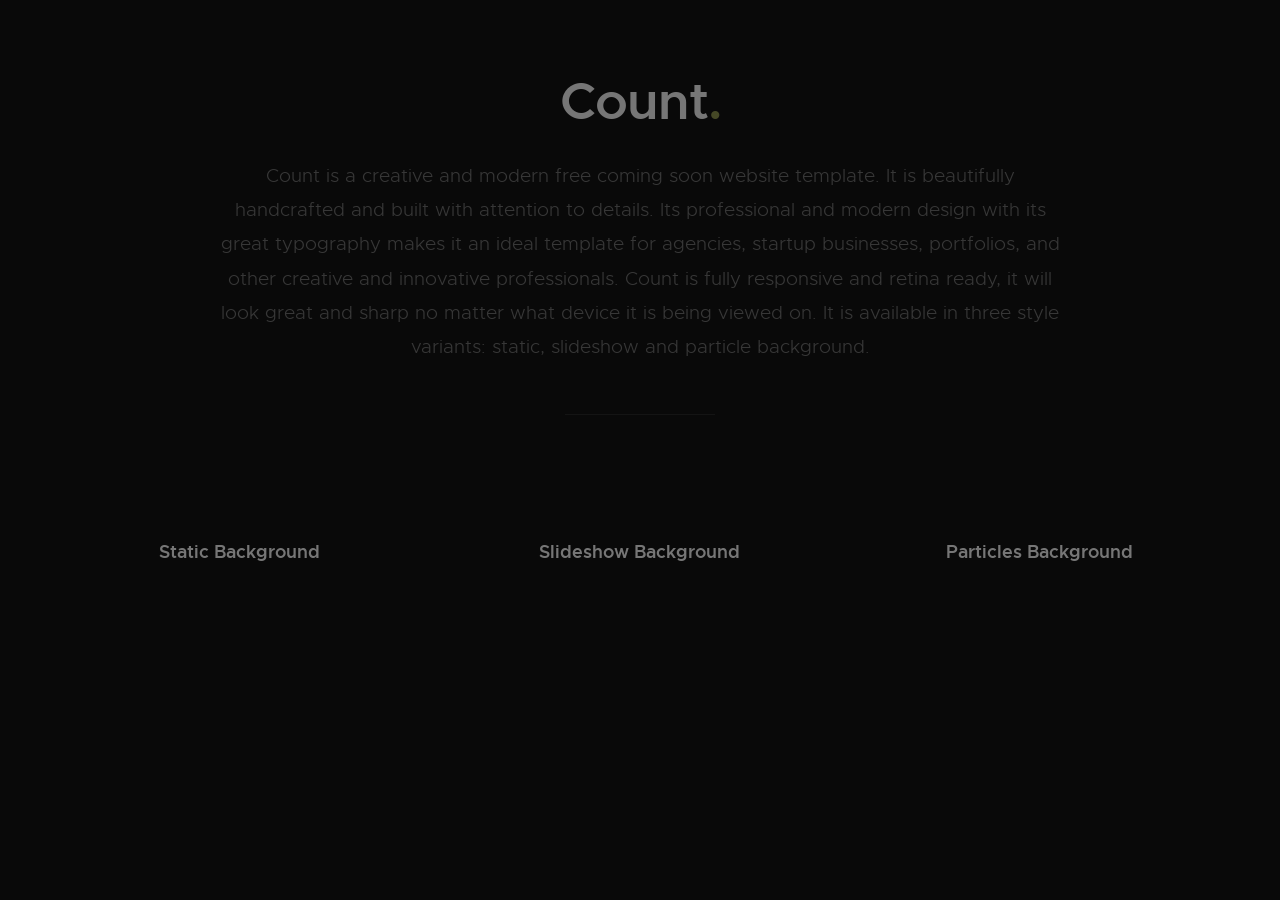
==== index.html @ 5d7ff200 "coming soon" ====
<!DOCTYPE html>
<html class="no-js" lang="en">
<head>

    <!--- basic page needs
    ================================================== -->
    <meta charset="utf-8">
    <title>Count - Demo</title>
    <meta name="description" content="">
    <meta name="author" content="">

    <!-- mobile specific metas
    ================================================== -->
    <meta name="viewport" content="width=device-width, initial-scale=1">

    <!-- CSS
    ================================================== -->
    <link rel="stylesheet" href="css/base.css">
    <link rel="stylesheet" href="css/demo.css">

    <!-- script
    ================================================== -->
    <script src="js/modernizr.js"></script>

    <!-- favicons
    ================================================== -->
    <link rel="shortcut icon" href="favicon.ico" type="image/x-icon">
    <link rel="icon" href="favicon.ico" type="image/x-icon">

</head>

<body>

    <!-- header 
    ================================================== -->
    <header>
    <div class="row">
        <div class="col-twelve">

            <h1>Count<span>.</span></h1>

            <p class="lead">
                Count is a creative and modern free coming soon website template. It is beautifully handcrafted 
                and built with attention to details. Its professional and modern design with its great typography 
                makes it an ideal template for agencies, startup businesses, portfolios, and other creative and 
                innovative professionals. Count is fully responsive and retina ready, it will look great and sharp 
                no matter what device it is being viewed on. It is available in three style variants: static, 
                slideshow and particle background.
            </p>

        </div>
    </div>   	
    </header> <!-- end header -->


    <!-- main content
    ================================================== -->
    <main>
        <div class="row">
            <div class="block-1-3 block-m-1-2 block-tab-full">
                <div class="col-block entry">
                    <div class="entry__thumb">
                        <a href="index-static.html" title="static background">
                            <img src="images/demo/count-static.jpg" srcset="images/demo/count-static.jpg 1x, images/demo/count-static@2x.jpg 2x" alt="">
                        </a>
                    </div>
                    <div class="entry__title">
                        <h3>Static Background</h3>
                    </div>
                </div>

                <div class="col-block entry">
                    <div class="entry__thumb">
                        <a href="index-slides.html" title="slideshow background">
                            <img src="images/demo/count-slides.jpg" srcset="images/demo/count-slides.jpg 1x, images/demo/count-slides@2x.jpg 2x" alt="">
                        </a>
                    </div>
                    <div class="entry__title">
                        <h3>Slideshow Background</h3>
                    </div>
                </div>

                <div class="col-block entry">
                    <div class="entry__thumb">
                        <a href="index-particles.html" title="particles background">
                            <img src="images/demo/count-particles.jpg" srcset="images/demo/count-particles.jpg 1x, images/demo/count-particles@2x.jpg 2x" alt="">
                        </a>
                    </div>
                    <div class="entry__title">
                        <h3>Particles Background</h3>
                    </div>
                </div>
            </div>
        </div>
    </main> <!-- /main -->

    <!-- preloader
    ================================================== -->
    <div id="preloader">
        <div id="loader">
            <div class="line-scale-pulse-out">
                <div></div>
                <div></div>
                <div></div>
                <div></div>
                <div></div>
            </div>
        </div>
    </div>

    <!-- Java Script
    ================================================== -->
    <script src="js/jquery-3.2.1.min.js"></script>
    <script src="js/plugins.js"></script>
    <script src="js/main.js"></script>

</body>

</html>
---- css/base.css ----
/* =================================================================== 
 *
 *  Count v1.0 Base Stylesheet
 *  04-16-2018
 *  ------------------------------------------------------------------
 *
 *  TOC:
 *  # imports 
 *  # normalize
 *  # basic/base setup styles
 *    ## media
 *    ## typography resets
 *    ## links     
 *    ## inputs
 *  # grid
 *    ## medium size devices
 *    ## tablets 
 *    ## mobile devices
 *    ## small mobile devices
 *  # block grids
 *    ## medium size devices
 *    ## tablets
 *    ## mobile devices
 *    ## small mobile devices
 *  # MISC
 *
 * =================================================================== */


/* ===================================================================
 * # imports - (_imports.scss)
 *
 * ------------------------------------------------------------------- */
@import url("font-awesome/css/fontawesome-all.css");
@import url("fonts.css");


/* ===================================================================
 * # normalize - (_normalize.scss)
 * normalize.css v5.0.0 | MIT License | 
 * github.com/necolas/normalize.css
 *
 * ------------------------------------------------------------------- */
html {
  font-family: sans-serif;
  line-height: 1.15;
  -ms-text-size-adjust: 100%;
  -webkit-text-size-adjust: 100%;
}

body {
  margin: 0;
}

article,
aside,
footer,
header,
nav,
section {
  display: block;
}

h1 {
  font-size: 2em;
  margin: 0.67em 0;
}

figcaption,
figure,
main {
  display: block;
}

figure {
  margin: 1em 40px;
}

hr {
  box-sizing: content-box;
  height: 0;
  overflow: visible;
}

pre {
  font-family: monospace, monospace;
  font-size: 1em;
}

a {
  background-color: transparent;
  -webkit-text-decoration-skip: objects;
}

a:active,
a:hover {
  outline-width: 0;
}

abbr[title] {
  border-bottom: none;
  text-decoration: underline;
  text-decoration: underline dotted;
}

b,
strong {
  font-weight: inherit;
}

b,
strong {
  font-weight: bolder;
}

code,
kbd,
samp {
  font-family: monospace, monospace;
  font-size: 1em;
}

dfn {
  font-style: italic;
}

mark {
  background-color: #ff0;
  color: #000;
}

small {
  font-size: 80%;
}

sub,
sup {
  font-size: 75%;
  line-height: 0;
  position: relative;
  vertical-align: baseline;
}

sub {
  bottom: -0.25em;
}

sup {
  top: -0.5em;
}

audio,
video {
  display: inline-block;
}

audio:not([controls]) {
  display: none;
  height: 0;
}

img {
  border-style: none;
}

svg:not(:root) {
  overflow: hidden;
}

button,
input,
optgroup,
select,
textarea {
  font-family: sans-serif;
  font-size: 100%;
  line-height: 1.15;
  margin: 0;
}

button,
input {
  overflow: visible;
}

button,
select {
  text-transform: none;
}

button,
html [type="button"],
[type="reset"],
[type="submit"] {
  -webkit-appearance: button;
}

button::-moz-focus-inner,
[type="button"]::-moz-focus-inner,
[type="reset"]::-moz-focus-inner,
[type="submit"]::-moz-focus-inner {
  border-style: none;
  padding: 0;
}

button:-moz-focusring,
[type="button"]:-moz-focusring,
[type="reset"]:-moz-focusring,
[type="submit"]:-moz-focusring {
  outline: 1px dotted ButtonText;
}

fieldset {
  border: 1px solid #c0c0c0;
  margin: 0 2px;
  padding: 0.35em 0.625em 0.75em;
}

legend {
  box-sizing: border-box;
  color: inherit;
  display: table;
  max-width: 100%;
  padding: 0;
  white-space: normal;
}

progress {
  display: inline-block;
  vertical-align: baseline;
}

textarea {
  overflow: auto;
}

[type="checkbox"],
[type="radio"] {
  box-sizing: border-box;
  padding: 0;
}

[type="number"]::-webkit-inner-spin-button,
[type="number"]::-webkit-outer-spin-button {
  height: auto;
}

[type="search"] {
  -webkit-appearance: textfield;
  outline-offset: -2px;
}

[type="search"]::-webkit-search-cancel-button,
[type="search"]::-webkit-search-decoration {
  -webkit-appearance: none;
}

::-webkit-file-upload-button {
  -webkit-appearance: button;
  font: inherit;
}

details,
menu {
  display: block;
}

summary {
  display: list-item;
}

canvas {
  display: inline-block;
}

template {
  display: none;
}

[hidden] {
  display: none;
}


/* ===================================================================
 * # basic/base setup styles - (_basic.scss) 
 *
 * ------------------------------------------------------------------- */
html {
  font-size: 62.5%;
  box-sizing: border-box;
}

*,
*::before,
*::after {
  box-sizing: inherit;
}

body {
  font-weight: normal;
  line-height: 1;
  word-wrap: break-word;
  text-rendering: optimizeLegibility;
  -webkit-overflow-scrolling: touch;
  -webkit-text-size-adjust: none;
}

body,
input,
button {
  -moz-osx-font-smoothing: grayscale;
  -webkit-font-smoothing: antialiased;
}

/* ------------------------------------------------------------------- 
 * ## media - (_basic.scss) 
 * ------------------------------------------------------------------- */
img,
video {
  max-width: 100%;
  height: auto;
}

/* ------------------------------------------------------------------- 
 * ## typography resets - (_basic.scss) 
 * ------------------------------------------------------------------- */
div, dl, dt, dd, ul, ol, li, h1, h2, h3, h4, h5, h6, pre, form, p, blockquote, th, td {
  margin: 0;
  padding: 0;
}

h1, h2, h3, h4, h5, h6 {
  -webkit-font-smoothing: auto;
  -webkit-font-smoothing: antialiased;
  -webkit-font-variant-ligatures: common-ligatures;
  -moz-font-variant-ligatures: common-ligatures;
  font-variant-ligatures: common-ligatures;
  text-rendering: optimizeLegibility;
}

em,
i {
  font-style: italic;
  line-height: inherit;
}

strong,
b {
  font-weight: bold;
  line-height: inherit;
}

small {
  font-size: 60%;
  line-height: inherit;
}

ol,
ul {
  list-style: none;
}

li {
  display: block;
}

/* ------------------------------------------------------------------- 
 * ## links - (_basic.scss) 
 * ------------------------------------------------------------------- */
a {
  text-decoration: none;
  line-height: inherit;
}

a img {
  border: none;
}

/* ------------------------------------------------------------------- 
 * ## inputs - (_basic.scss) 
 * ------------------------------------------------------------------- */
fieldset {
  margin: 0;
  padding: 0;
}

input[type="email"],
input[type="number"],
input[type="search"],
input[type="text"],
input[type="tel"],
input[type="url"],
input[type="password"],
textarea {
  -webkit-appearance: none;
  -moz-appearance: none;
  -ms-appearance: none;
  -o-appearance: none;
  appearance: none;
}

/* ===================================================================
 * # grid - (_grid.scss)
 *
 * ------------------------------------------------------------------- */
.row {
  width: 94%;
  max-width: 1200px;
  margin: 0 auto;
}

.row:after {
  content: "";
  display: table;
  clear: both;
}

.row .row {
  width: auto;
  max-width: none;
  margin-left: -20px;
  margin-right: -20px;
}

/* column blocks
 * -------------------------------------- */
[class*="col-"] {
  float: left;
  padding: 0 20px;
}

[class*="col-"] + [class*="col-"].end {
  float: right;
}

/* column width classes 
 * -------------------------------------- */
.col-one {
  width: 8.33333%;
}

.col-two,
.col-1-6 {
  width: 16.66667%;
}

.col-three,
.col-1-4 {
  width: 25%;
}

.col-four,
.col-1-3 {
  width: 33.33333%;
}

.col-five {
  width: 41.66667%;
}

.col-six,
.col-1-2 {
  width: 50%;
}

.col-seven {
  width: 58.33333%;
}

.col-eight,
.col-2-3 {
  width: 66.66667%;
}

.col-nine,
.col-3-4 {
  width: 75%;
}

.col-ten,
.col-5-6 {
  width: 83.33333%;
}

.col-eleven {
  width: 91.66667%;
}

.col-twelve,
.col-full {
  width: 100%;
}

/* ------------------------------------------------------------------- 
 * ## medium size devices - (_grid.scss)
 * ------------------------------------------------------------------- */
@media only screen and (max-width:1200px) {
  .row .row {
    margin-left: -15px;
    margin-right: -15px;
  }

  [class*="col-"] {
    padding: 0 15px;
  }

  .md-one {
    width: 8.33333%;
  }

  .md-two,
  .md-1-6 {
    width: 16.66667%;
  }

  .md-three,
  .md-1-4 {
    width: 25%;
  }

  .md-four,
  .md-1-3 {
    width: 33.33333%;
  }

  .md-five {
    width: 41.66667%;
  }

  .md-six,
  .md-1-2 {
    width: 50%;
  }

  .md-seven {
    width: 58.33333%;
  }

  .md-eight,
  .md-2-3 {
    width: 66.66667%;
  }

  .md-nine,
  .md-3-4 {
    width: 75%;
  }

  .md-ten,
  .md-5-6 {
    width: 83.33333%;
  }

  .md-eleven {
    width: 91.66667%;
  }

  .md-twelve,
  .md-full {
    width: 100%;
  }

}

/* ------------------------------------------------------------------- 
 * ## tablets - (_grid.scss)
 * ------------------------------------------------------------------- */
@media only screen and (max-width:800px) {
  .row {
    width: 90%;
  }

  .tab-1-4 {
    width: 25%;
  }

  .tab-1-3 {
    width: 33.33333%;
  }

  .tab-1-2 {
    width: 50%;
  }

  .tab-2-3 {
    width: 66.66667%;
  }

  .tab-3-4 {
    width: 75%;
  }

  .tab-full {
    width: 100%;
  }

  .hide-on-tablet {
    display: none;
  }

}

/* ------------------------------------------------------------------- 
 * ## mobile devices - (_grid.scss)
 * ------------------------------------------------------------------- */
@media only screen and (max-width:600px) {
  .row {
    width: auto;
    padding-left: 25px;
    padding-right: 25px;
  }

  .row .row {
    margin-left: -10px;
    margin-right: -10px;
    padding-left: 0;
    padding-right: 0;
  }

  [class*="col-"] {
    padding: 0 10px;
  }

  .mob-1-4 {
    width: 25%;
  }

  .mob-1-3 {
    width: 33.33333%;
  }

  .mob-1-2 {
    width: 50%;
  }

  .mob-2-3 {
    width: 66.66667%;
  }

  .mob-3-4 {
    width: 75%;
  }

  .mob-full {
    width: 100%;
  }

  .hide-on-mobile {
    display: none;
  }

}

/* ------------------------------------------------------------------- 
 * ## small mobile devices - (_grid.scss)
 * ------------------------------------------------------------------- */

/* stack columns on small mobile devices
 * ------------------------------------------------------------------- */
@media only screen and (max-width:400px) {
  .row .row {
    margin-left: 0;
    margin-right: 0;
  }

  [class*="col-"] {
    width: 100% !important;
    float: none !important;
    clear: both !important;
    margin-left: 0;
    margin-right: 0;
    padding: 0;
  }

  [class*="col-"] + [class*="col-"].end {
    float: none;
  }

}


/* ===================================================================
 * # block grids - (_grid.scss)
 * ------------------------------------------------------------------- */

/*   Equally-sized columns define at row level
 * ------------------------------------------------------------------- */
[class*="block-"]:after {
  content: "";
  display: table;
  clear: both;
}

.block-1-6 .col-block {
  width: 16.66667%;
}

.block-1-5 .col-block {
  width: 20%;
}

.block-1-4 .col-block {
  width: 25%;
}

.block-1-3 .col-block {
  width: 33.33333%;
}

.block-1-2 .col-block {
  width: 50%;
}

/**
 * Clearing for block grid columns. Allow columns with 
 * different heights to align properly.
 */
.block-1-6 .col-block:nth-child(6n+1),
.block-1-5 .col-block:nth-child(5n+1),
.block-1-4 .col-block:nth-child(4n+1),
.block-1-3 .col-block:nth-child(3n+1),
.block-1-2 .col-block:nth-child(2n+1) {
  clear: both;
}

/* ------------------------------------------------------------------- 
 * ## medium size devices - (_grid.scss)
 * ------------------------------------------------------------------- */
@media only screen and (max-width:1200px) {
  .block-m-1-6 .col-block {
    width: 16.66667%;
  }

  .block-m-1-5 .col-block {
    width: 20%;
  }

  .block-m-1-4 .col-block {
    width: 25%;
  }

  .block-m-1-3 .col-block {
    width: 33.33333%;
  }

  .block-m-1-2 .col-block {
    width: 50%;
  }

  .block-m-full .col-block {
    width: 100%;
    clear: both;
  }

  [class*="block-m-"] .col-block:nth-child(n) {
    clear: none;
  }

  .block-m-1-6 .col-block:nth-child(6n+1),
  .block-m-1-5 .col-block:nth-child(5n+1),
  .block-m-1-4 .col-block:nth-child(4n+1),
  .block-m-1-3 .col-block:nth-child(3n+1),
  .block-m-1-2 .col-block:nth-child(2n+1) {
    clear: both;
  }

}

/* ------------------------------------------------------------------- 
 * ## tablets - (_grid.scss)
 * ------------------------------------------------------------------- */
@media only screen and (max-width:800px) {
  .block-tab-1-6 .col-block {
    width: 16.66667%;
  }

  .block-tab-1-5 .col-block {
    width: 20%;
  }

  .block-tab-1-4 .col-block {
    width: 25%;
  }

  .block-tab-1-3 .col-block {
    width: 33.33333%;
  }

  .block-tab-1-2 .col-block {
    width: 50%;
  }

  .block-tab-full .col-block {
    width: 100%;
    clear: both;
  }

  [class*="block-tab-"] .col-block:nth-child(n) {
    clear: none;
  }

  .block-tab-1-6 .col-block:nth-child(6n+1),
  .block-tab-1-6 .col-block:nth-child(5n+1),
  .block-tab-1-4 .col-block:nth-child(4n+1),
  .block-tab-1-3 .col-block:nth-child(3n+1),
  .block-tab-1-2 .col-block:nth-child(2n+1) {
    clear: both;
  }

}

/* ------------------------------------------------------------------- 
 * ## mobile devices - (_grid.scss)
 * ------------------------------------------------------------------- */
@media only screen and (max-width:600px) {
  .block-mob-1-6 .col-block {
    width: 16.66667%;
  }

  .block-mob-1-5 .col-block {
    width: 20%;
  }

  .block-mob-1-4 .col-block {
    width: 25%;
  }

  .block-mob-1-3 .col-block {
    width: 33.33333%;
  }

  .block-mob-1-2 .col-block {
    width: 50%;
  }

  .block-mob-full .col-block {
    width: 100%;
    clear: both;
  }

  [class*="block-mob-"] .col-block:nth-child(n) {
    clear: none;
  }

  .block-mob-1-6 .col-block:nth-child(6n+1),
  .block-mob-1-5 .col-block:nth-child(5n+1),
  .block-mob-1-4 .col-block:nth-child(4n+1),
  .block-mob-1-3 .col-block:nth-child(3n+1),
  .block-mob-1-2 .col-block:nth-child(2n+1) {
    clear: both;
  }

}

/* ------------------------------------------------------------------- 
 * ## small mobile devices - (_grid.scss)
 * ------------------------------------------------------------------- */

/* stack columns on small mobile devices
 * ------------------------------------------------------------------- */
@media only screen and (max-width:400px) {
  .stack .col-block {
    width: 100% !important;
    float: none !important;
    clear: both !important;
    margin-left: 0;
    margin-right: 0;
  }

}


/* ===================================================================
 * # MISC - (_grid.scss)
 *
 * ------------------------------------------------------------------- */
.group:after {
  content: "";
  display: table;
  clear: both;
}

/* Misc Helper Styles
 * -------------------------------------- */
.is-hidden {
  display: none;
}

.is-invisible {
  visibility: hidden;
}

.antialiased {
  -webkit-font-smoothing: antialiased;
  -moz-osx-font-smoothing: grayscale;
}

.overflow-hidden {
  overflow: hidden;
}

.remove-bottom {
  margin-bottom: 0;
}

.half-bottom {
  margin-bottom: 1.5rem !important;
}

.add-bottom {
  margin-bottom: 3rem !important;
}

.no-border {
  border: none;
}

.full-width {
  width: 100%;
}

.text-center {
  text-align: center;
}

.text-left {
  text-align: left;
}

.text-right {
  text-align: right;
}

.pull-left {
  float: left;
}

.pull-right {
  float: right;
}

.align-center {
  margin-left: auto;
  margin-right: auto;
  text-align: center;
}

/*# sourceMappingURL=base.css.map */
---- css/demo.css ----
/* =================================================================== 
 *
 *  Count v1.0 Demo Stylesheet
 *  04-16-2018
 *
 * =================================================================== */


/* ===================================================================
 * preloader - (_preloader-line-scale-pulse-out.scss)
 *
 * ------------------------------------------------------------------- */
#preloader {
  position: fixed;
  top: 0;
  left: 0;
  right: 0;
  bottom: 0;
  background: #050505;
  z-index: 800;
  height: 100%;
  width: 100%;
  display: table;
}

.no-js #preloader,
.oldie #preloader {
  display: none;
}

#loader {
  display: table-cell;
  text-align: center;
  vertical-align: middle;
}

.line-scale-pulse-out > div {
  background-color: #949B50;
  width: 4px;
  height: 35px;
  border-radius: 2px;
  margin: 2px;
  -webkit-animation-fill-mode: both;
  animation-fill-mode: both;
  display: inline-block;
  -webkit-animation: line-scale-pulse-out 0.9s -0.6s infinite cubic-bezier(0.85, 0.25, 0.37, 0.85);
  animation: line-scale-pulse-out 0.9s -0.6s infinite cubic-bezier(0.85, 0.25, 0.37, 0.85);
}

.line-scale-pulse-out > div:nth-child(2),
.line-scale-pulse-out > div:nth-child(4) {
  -webkit-animation-delay: -0.4s !important;
  animation-delay: -0.4s !important;
}

.line-scale-pulse-out > div:nth-child(1),
.line-scale-pulse-out > div:nth-child(5) {
  -webkit-animation-delay: -0.2s !important;
  animation-delay: -0.2s !important;
}

@-webkit-keyframes line-scale-pulse-out {
  0% {
    -webkit-transform: scaley(1);
    transform: scaley(1);
  }

  50% {
    -webkit-transform: scaley(0.4);
    transform: scaley(0.4);
  }

  100% {
    -webkit-transform: scaley(1);
    transform: scaley(1);
  }

}

@keyframes line-scale-pulse-out {
  0% {
    -webkit-transform: scaley(1);
    transform: scaley(1);
  }

  50% {
    -webkit-transform: scaley(0.4);
    transform: scaley(0.4);
  }

  100% {
    -webkit-transform: scaley(1);
    transform: scaley(1);
  }

}

/* ===================================================================
 * base style
 *
 * ------------------------------------------------------------------- */
html {
  font-size: 10px;
}

@media only screen and (max-width:400px) {
  html {
    font-size: 9.411764705882353px;
  }

}

body {
  background: #111111;
  font-family: "metropolis-regular", sans-serif;
  font-size: 1.7rem;
  font-style: normal;
  font-weight: normal;
  line-height: 1.765;
  color: #757575;
  margin: 0;
  padding: 0;
}

a {
  color:  #949B50;
  -webkit-transition: all 0.3s ease-in-out;
  transition: all 0.3s ease-in-out;
}

a:hover,
a:focus,
a:active {
  color: #0087cc;
}

a:hover,
a:active {
  outline: 0;
}

h1,
h3 {
  font-family: "metropolis-semibold", sans-serif;
  color: #FFFFFF;
  font-style: normal;
  text-rendering: optimizeLegibility;
  margin-bottom: 2.1rem;
}

p.lead {
  font-family: "metropolis-light", sans-serif;
  font-size: 1.9rem;
  line-height: 1.8;
  margin-bottom: 3.6rem;
}

@media only screen and (max-width:800px) {
  p.lead {
    font-size: 1.8rem;
  }

}

/* ===================================================================
 * layout style
 *
 * ------------------------------------------------------------------- */

/* -------------------------------------------------------------------
 * header
 * ------------------------------------------------------------------- */
header {
  text-align: center;
  padding: 6.6rem 0 1.5rem;
  margin-bottom: 6.6rem;
  position: relative;
}

header::after {
  content: "";
  width: 150px;
  height: 1px;
  background: rgba(255, 255, 255, 0.1);
  position: absolute;
  bottom: 0;
  left: 50%;
  -webkit-transform: translateX(-50%);
  -ms-transform: translateX(-50%);
  transform: translateX(-50%);
}

header .row {
  max-width: 880px;
}

@media only screen and (max-width:1200px) {
  header .row {
    max-width: 700px;
  }

}

header h1 {
  font-size: 5.2rem;
  line-height: 1.385;
  letter-spacing: -.1rem;
}

header h1 span {
  color: #949B50;
}

@media only screen and (max-width:600px) {
  header h1 {
    font-size: 4rem;
    letter-spacing: -.07rem;
  }

}

/* ------------------------------------------------------------------- 
 * main
 * ------------------------------------------------------------------- */
main {
  text-align: center;
  padding-bottom: 9rem;
}

main .col-block {
  margin-bottom: 3rem;
}

main .entry__thumb {
  position: relative;
  overflow: hidden;
}

main .entry__thumb a {
  display: block;
}

main .entry__thumb a img {
  vertical-align: bottom;
}

main .entry__thumb a::before {
  content: "";
  display: block;
  background: rgba(0, 0, 0, 0.8);
  opacity: 0;
  visibility: hidden;
  position: absolute;
  top: 0;
  left: 0;
  width: 100%;
  height: 100%;
  -webkit-transition: all 0.3s ease-in-out;
  transition: all 0.3s ease-in-out;
  z-index: 1;
}

main .entry__thumb a::after {
  content: "...";
  font-family: georgia, serif;
  font-size: 2.7rem;
  z-index: 1;
  display: block;
  height: 30px;
  width: 30px;
  letter-spacing: -1px;
  line-height: 30px;
  margin-left: -15px;
  margin-top: -30px;
  position: absolute;
  left: 50%;
  top: 50%;
  text-align: center;
  color: #FFFFFF;
  opacity: 0;
  visibility: hidden;
  -webkit-transition: all 0.3s ease-in-out;
  transition: all 0.3s ease-in-out;
  -webkit-transform: scale(0.5);
  -ms-transform: scale(0.5);
  transform: scale(0.5);
}

main .entry__thumb:hover a::before {
  opacity: 1;
  visibility: visible;
}

main .entry__thumb:hover a::after {
  opacity: 1;
  visibility: visible;
  -webkit-transform: scale(1);
  -ms-transform: scale(1);
  transform: scale(1);
}

main .entry__title {
  padding-top: 2.7rem;
}

main .entry__title h3 {
  font-size: 1.8rem;
  line-height: 1.5;
  margin-bottom: 1.8rem;
  color: white;
}

/* ------------------------------------------------------------------- 
 * responsive:
 * main
 * ------------------------------------------------------------------- */
@media only screen and (max-width:1200px) {
  main .row {
    max-width: 900px;
  }

}

@media only screen and (max-width:800px) {
  main .row {
    max-width: 500px;
  }

}

/*# sourceMappingURL=demo.css.map */
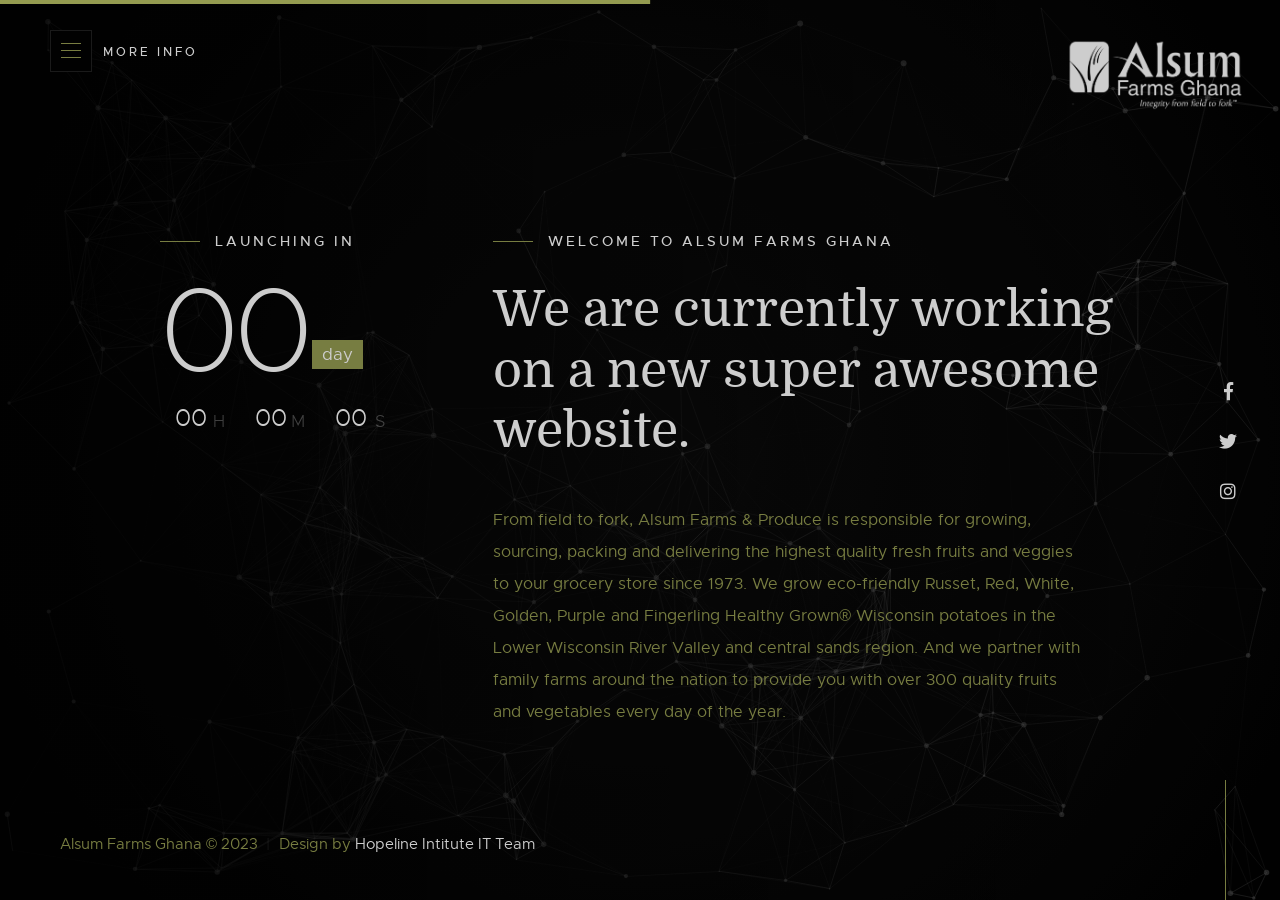
==== commit 008ca937: "updated" ====
--- a/index.html
+++ b/index.html
@@ -5,7 +5,7 @@
     <!--- basic page needs
     ================================================== -->
     <meta charset="utf-8">
-    <title>Count - Demo</title>
+    <title>ALSUM FARMS GHANA - Farm & Produce </title>
     <meta name="description" content="">
     <meta name="author" content="">
 
@@ -16,83 +16,186 @@
     <!-- CSS
     ================================================== -->
     <link rel="stylesheet" href="css/base.css">
-    <link rel="stylesheet" href="css/demo.css">
+    <link rel="stylesheet" href="css/vendor.css">
+    <link rel="stylesheet" href="css/main.css">
 
     <!-- script
     ================================================== -->
     <script src="js/modernizr.js"></script>
+    <script src="js/pace.min.js"></script>
 
     <!-- favicons
     ================================================== -->
-    <link rel="shortcut icon" href="favicon.ico" type="image/x-icon">
-    <link rel="icon" href="favicon.ico" type="image/x-icon">
+    <link rel="shortcut icon" href="favi.png" type="image/x-icon">
+    <link rel="icon" href="favi.png" type="image/x-icon">
 
 </head>
 
 <body>
 
-    <!-- header 
-    ================================================== -->
-    <header>
-    <div class="row">
-        <div class="col-twelve">
-
-            <h1>Count<span>.</span></h1>
-
-            <p class="lead">
-                Count is a creative and modern free coming soon website template. It is beautifully handcrafted 
-                and built with attention to details. Its professional and modern design with its great typography 
-                makes it an ideal template for agencies, startup businesses, portfolios, and other creative and 
-                innovative professionals. Count is fully responsive and retina ready, it will look great and sharp 
-                no matter what device it is being viewed on. It is available in three style variants: static, 
-                slideshow and particle background.
-            </p>
-
-        </div>
-    </div>   	
-    </header> <!-- end header -->
-
-
-    <!-- main content
-    ================================================== -->
-    <main>
-        <div class="row">
-            <div class="block-1-3 block-m-1-2 block-tab-full">
-                <div class="col-block entry">
-                    <div class="entry__thumb">
-                        <a href="index-static.html" title="static background">
-                            <img src="images/demo/count-static.jpg" srcset="images/demo/count-static.jpg 1x, images/demo/count-static@2x.jpg 2x" alt="">
-                        </a>
-                    </div>
-                    <div class="entry__title">
-                        <h3>Static Background</h3>
-                    </div>
+    <!-- home
+    ================================================== -->
+    <main class="s-home s-home--particles">
+
+        <div id="particles-js" class="home-particles"></div>
+        
+        <div class="gradient-overlay"></div>
+
+        <div class="home-content">
+
+            <div class="home-logo">
+                <a href="index-particles.html">
+                    <img src="logo.png" alt="Homepage" width="500">
+                </a>
+            </div>
+
+            <div class="row home-content__main">
+
+                <div class="col-eight home-content__text pull-right">
+                    <h3>Welcome to Alsum Farms Ghana</h3>
+
+                    <h1>
+                    We are currently working <br>
+                    on a new super awesome <br> website.
+                    </h1>
+
+                    <p>
+                        From field to fork, Alsum Farms & Produce is responsible for growing, sourcing, packing and delivering the highest quality fresh fruits and veggies to your grocery store since 1973. We grow eco-friendly Russet, Red, White, Golden, Purple and Fingerling Healthy Grown® Wisconsin potatoes in the Lower Wisconsin River Valley and central sands region. And we partner with family farms around the nation to provide you with over 300 quality fruits and vegetables every day of the year. 
+                    </p>
+
+                    <!-- <div class="home-content__subscribe">
+                        <form id="mc-form" class="group" novalidate="true">
+                            <input type="email" value="" name="EMAIL" class="email" id="mc-email" placeholder="Email Address" required="">
+                            <input type="submit" name="subscribe" value="Notify Me">
+                            <label for="mc-email" class="subscribe-message"></label>
+                        </form>
+                    </div> -->
+                </div>  <!-- end home-content__text -->
+
+                <div class="col-four home-content__counter">
+                    <h3>Launching In</h3>
+
+                    <div class="home-content__clock">
+                        <div class="top">
+                            <div class="time days">
+                                325
+                                <span>Days</span>
+                            </div>
+                        </div>    
+                        <div class="time hours">
+                            09
+                            <span>H</span>
+                        </div>
+                        <div class="time minutes">
+                            54
+                            <span>M</span>
+                        </div>
+                        <div class="time seconds">
+                            30
+                            <span>S</span>
+                        </div>
+                    </div>  <!-- end home-content__clock -->
+                </div>  <!-- end home-content__counter -->
+
+            </div>  <!-- end home-content__main -->
+
+            <ul class="home-social">
+                <li>
+                <a href="#0"><i class="fab fa-facebook-f" aria-hidden="true"></i><span>Facebook</span></a>
+                </li>
+                <li>
+                <a href="#0"><i class="fab fa-twitter" aria-hidden="true"></i><span>Twiiter</span></a>
+                </li>
+                <li>
+                <a href="#0"><i class="fab fa-instagram" aria-hidden="true"></i><span>Instagram</span></a>
+                </li>
+               
+            </ul> <!-- end home-social -->
+
+            <div class="row home-copyright">
+                <span> Alsum Farms Ghana &copy 2023</span> 
+                <span>Design by <a href="#">Hopeline Intitute IT Team</a></span>
+            </div> <!-- end home-copyright -->
+
+
+            <div class="home-content__line"></div>
+
+        </div> <!-- end home-content -->
+
+    </main> <!-- end s-home -->
+
+
+    <!-- info
+    ================================================== -->
+    <a class="info-toggle" href="#0">
+        <span class="info-menu-icon"></span>
+    </a>
+
+    <div class="s-info">
+
+        <div class="row info-wrapper">
+
+            <div class="col-seven tab-full info-main">
+                <h1>We are Alsum. We make farming  awesome .</h1>
+                <p>
+                    The story began five decades ago in a 600 square foot potato shed, with one man, Glenn Alsum, one vision, and a work ethic framed by dedication and service. Today, there are 350,000 square feet of sheds and production space, almost 325 full-time and seasonal employees, and 200,000,000 pounds of potatoes produced annually and that doesn’t include onions, pumpkins and other fresh produce that are distributed to grocery stores and warehouse retailers across the country.
+                    We pack under the Alsum Farms & Produce brand plus many national brands and customer labels. Alsum offers a wide variety of packaging options from 12 ounces up to 50-pound packs; and in poly, mesh, paper or cartons all from one shed. 
+                </p>
+
+                <p>
+                    And that work ethic? It’s still framed by dedication, a commitment to service, and a belief in providing a field-to-fork, vertically integrated business approach that incorporates growing and harvesting, production, packaging, and distribution, all under the umbrella of unrelenting quality.
+
+                    As time ticks by, the mission, vision and values haven’t changed, although the generations of leadership have. Since 1981, Larry Alsum has been at the helm of Alsum Farms & Produce, with his daughters, Wendy Alsum-Dykstra and Heidi Alsum-Randall, poised to take over when Larry, who’s been in agriculture his entire life, retires.
+                                        
+                </p>
+            </div>
+
+            <div class="col-four tab-full pull-right info-contact">
+
+                <div class="info-block">
+                    <h3>Start A Conversation</h3>
+                    <p>
+                        <a href="mailto:#0" class="info-email">info@alsumfarmsghana.com</a><br>
+                        <a href="tel:+18587338912" class="'info-phone">+233 553 -333-998</a>
+                    </p>
                 </div>
 
-                <div class="col-block entry">
-                    <div class="entry__thumb">
-                        <a href="index-slides.html" title="slideshow background">
-                            <img src="images/demo/count-slides.jpg" srcset="images/demo/count-slides.jpg 1x, images/demo/count-slides@2x.jpg 2x" alt="">
-                        </a>
-                    </div>
-                    <div class="entry__title">
-                        <h3>Slideshow Background</h3>
-                    </div>
+                <div class="info-block">
+                    <h3>Visit Our Office</h3>
+                    
+                    <p class="info-address">
+                        Hopeline Intitute<br>
+                        Madina Social Welfare, Accra<br>
+                        72 Boundary Road 
+                    </p>
                 </div>
 
-                <div class="col-block entry">
-                    <div class="entry__thumb">
-                        <a href="index-particles.html" title="particles background">
-                            <img src="images/demo/count-particles.jpg" srcset="images/demo/count-particles.jpg 1x, images/demo/count-particles@2x.jpg 2x" alt="">
-                        </a>
-                    </div>
-                    <div class="entry__title">
-                        <h3>Particles Background</h3>
-                    </div>
+                <div class="info-block">
+                    <h3>Find Us On</h3>
+                    
+                    <ul class="info-social">
+                        <li>
+                            <a href="#0"><i class="fab fa-facebook" aria-hidden="true"></i>
+                            <span>Facebook</span></a>
+                        </li>
+                        <li>
+                            <a href="#0"><i class="fab fa-twitter" aria-hidden="true"></i>
+                            <span>Twiiter</span></a>
+                        </li>
+                        <li>
+                            <a href="#0"><i class="fab fa-instagram" aria-hidden="true"></i>
+                            <span>Instagram</span></a>
+                        </li>
+                        
+                    </ul>
                 </div>
-            </div>
-        </div>
-    </main> <!-- /main -->
+                
+            </div>  <!-- end info contact -->
+
+        </div>  <!-- end info wrapper -->
+
+    </div> <!-- end s-info -->
+
 
     <!-- preloader
     ================================================== -->
@@ -112,6 +215,7 @@
     ================================================== -->
     <script src="js/jquery-3.2.1.min.js"></script>
     <script src="js/plugins.js"></script>
+    <script src="js/polygons.js"></script>
     <script src="js/main.js"></script>
 
 </body>
--- a/css/vendor.css
+++ b/css/vendor.css
@@ -0,0 +1,120 @@
+/* =================================================================== 
+ *
+ *  Count v1.0 Vendor/Third Party CSS 
+ *  04-16-2018
+ *  ------------------------------------------------------------------
+ *
+ *  TOC:
+ *  # slick slider
+ *
+ * =================================================================== */
+
+
+/* ===================================================================
+ * # slick slider
+ * http://kenwheeler.github.io/slick/
+ * ------------------------------------------------------------------- */
+.slick-slider {
+  position: relative;
+  display: block;
+  box-sizing: border-box;
+  -webkit-touch-callout: none;
+  -webkit-user-select: none;
+  -khtml-user-select: none;
+  -moz-user-select: none;
+  -ms-user-select: none;
+  user-select: none;
+  -ms-touch-action: pan-y;
+  touch-action: pan-y;
+  -webkit-tap-highlight-color: transparent;
+}
+
+.slick-list {
+  position: relative;
+  overflow: hidden;
+  display: block;
+  margin: 0;
+  padding: 0;
+}
+
+.slick-list:focus {
+  outline: none;
+}
+
+.slick-list.dragging {
+  cursor: pointer;
+  cursor: hand;
+}
+
+.slick-slider .slick-track,
+.slick-slider .slick-list {
+  -webkit-transform: translate3d(0, 0, 0);
+  -moz-transform: translate3d(0, 0, 0);
+  -ms-transform: translate3d(0, 0, 0);
+  -o-transform: translate3d(0, 0, 0);
+  transform: translate3d(0, 0, 0);
+}
+
+.slick-track {
+  position: relative;
+  left: 0;
+  top: 0;
+  display: block;
+}
+
+.slick-track:before,
+.slick-track:after {
+  content: "";
+  display: table;
+}
+
+.slick-track:after {
+  clear: both;
+}
+
+.slick-loading .slick-track {
+  visibility: hidden;
+}
+
+.slick-slide {
+  float: left;
+  height: 100%;
+  min-height: 1px;
+  display: none;
+}
+
+[dir="rtl"] .slick-slide {
+  float: right;
+}
+
+.slick-slide img {
+  display: block;
+}
+
+.slick-slide.slick-loading img {
+  display: none;
+}
+
+.slick-slide.dragging img {
+  pointer-events: none;
+}
+
+.slick-initialized .slick-slide {
+  display: block;
+}
+
+.slick-loading .slick-slide {
+  visibility: hidden;
+}
+
+.slick-vertical .slick-slide {
+  display: block;
+  height: auto;
+  border: 1px solid transparent;
+}
+
+.slick-arrow.slick-hidden {
+  display: none;
+}
+
+/*# sourceMappingURL=vendor.css.map */
--- a/css/main.css
+++ b/css/main.css
@@ -0,0 +1,2379 @@
+/* =================================================================== 
+ *
+ *  Count v1.0 Main Stylesheet
+ *  04-16-2018
+ *  ------------------------------------------------------------------
+ *
+ *  TOC:
+ *  # base style overrides
+ *    ## links
+ *  # typography & general theme styles
+ *    ## lists
+ *    ## responsive video container
+ *    ## floated image
+ *    ## tables
+ *    ## Spacing
+ *    ## pace.js styles - minimal
+ *  # preloader
+ *  # forms
+ *    ## style placeholder text
+ *    ## change autocomplete styles in chrome
+ *  # buttons
+ *  # additional components
+ *    ## additional typo styles
+ *  # home
+ *    ## home slides
+ *    ## home particles 
+ *    ## site logo
+ *    ## home content
+ *    ## home social
+ *    ## home copyright
+ *    ## home animations
+ *  # info
+ *    ## info toggle
+ *
+ * =================================================================== */
+
+
+/* ===================================================================
+ * # base style overrides - (_document-setup.scss)
+ *
+ * ------------------------------------------------------------------- */
+html {
+  font-size: 10px;
+}
+
+@media only screen and (max-width:400px) {
+  html {
+    font-size: 9.411764705882353px;
+  }
+
+}
+
+html,
+body {
+  height: 100%;  /* prevent horizontal scrolling */
+  overflow: hidden;
+}
+
+body {
+  background: #fff;
+  font-family: "metropolis-regular", sans-serif;
+  font-size: 1.7rem;
+  font-style: normal;
+  font-weight: normal;
+  line-height: 1.765;
+  color: #fff;
+  margin: 0;
+  padding: 0;
+}
+
+/* ------------------------------------------------------------------- 
+ * ## links - (_document-setup.scss)
+ * ------------------------------------------------------------------- */
+a {
+  color: #949B50;
+  -webkit-transition: all 0.3s ease-in-out;
+  transition: all 0.3s ease-in-out;
+}
+
+a:hover,
+a:focus,
+a:active {
+  color: #0087cc;
+}
+
+a:hover,
+a:active {
+  outline: 0;
+}
+
+
+
+/* ===================================================================
+ * # typography & general theme styles - (_document-setup.scss)
+ * 
+ * ------------------------------------------------------------------- */
+h1, h2, h3, h4, h5, h6, .h1, .h2, .h3, .h4, .h5, .h6 {
+  font-family: "domine-regular", serif;
+  color: #000000;
+  font-style: normal;
+  font-weight: normal;
+  text-rendering: optimizeLegibility;
+}
+
+h1, .h1, h2, .h2, h3, .h3, h4, .h4 {
+  margin-top: 6rem;
+  margin-bottom: 1.8rem;
+}
+
+@media only screen and (max-width:600px) {
+  h1, .h1, h2, .h2, h3, .h3, h4, .h4 {
+    margin-top: 5.1rem;
+  }
+}
+
+h5, .h5, h6, .h6 {
+  margin-top: 4.2rem;
+  margin-bottom: 1.5rem;
+}
+
+@media only screen and (max-width:600px) {
+  h5, .h5, h6, .h6 {
+    margin-top: 3.6rem;
+    margin-bottom: 0.9rem;
+  }
+}
+
+h1, .h1 {
+  font-size: 3.6rem;
+  line-height: 1.25;
+  letter-spacing: -.1rem;
+}
+
+@media only screen and (max-width:600px) {
+  h1, .h1 {
+    font-size: 3.3rem;
+    letter-spacing: -.07rem;
+  }
+
+}
+
+h2, .h2 {
+  font-size: 3rem;
+  line-height: 1.3;
+}
+
+h3, .h3 {
+  font-size: 2.4rem;
+  line-height: 1.25;
+}
+
+h4, .h4 {
+  font-size: 2.1rem;
+  line-height: 1.286;
+}
+
+h5, .h5 {
+  font-size: 1.6rem;
+  line-height: 1.313;
+}
+
+h6, .h6 {
+  font-size: 1.3rem;
+  line-height: 1.385;
+  text-transform: uppercase;
+  letter-spacing: .16rem;
+}
+
+p img {
+  margin: 0;
+}
+
+p.lead {
+  font-family: "metropolis-light", sans-serif;
+  font-size: 2rem;
+  font-weight: 300;
+  line-height: 1.8;
+  margin-bottom: 3.6rem;
+  color: #000000;
+}
+
+@media only screen and (max-width:800px) {
+  p.lead {
+    font-size: 1.8rem;
+  }
+
+}
+
+em,
+i,
+strong,
+b {
+  font-size: inherit;
+  line-height: inherit;
+  font-style: normal;
+  font-weight: normal;
+}
+
+em,
+i {
+  font-family: "metropolis-italic", sans-serif;
+}
+
+strong,
+b {
+  font-family: "metropolis-bold", sans-serif;
+}
+
+small {
+  font-size: 1.2rem;
+  line-height: inherit;
+}
+
+blockquote {
+  margin: 3.9rem 0;
+  padding-left: 4.5rem;
+  position: relative;
+}
+
+blockquote:before {
+  content: "\201C";
+  font-size: 10rem;
+  line-height: 0px;
+  margin: 0;
+  color: rgba(0, 0, 0, 0.9);
+  font-family: arial, sans-serif;
+  position: absolute;
+  top: 3.6rem;
+  left: 0;
+}
+
+blockquote p {
+  font-family: "domine-regular", serif;
+  padding: 0;
+  font-size: 2.1rem;
+  line-height: 1.857;
+  color: #fff;
+}
+
+blockquote cite {
+  display: block;
+  font-family: "domine-regular", serif;
+  font-size: 1.4rem;
+  font-style: normal;
+  line-height: 1.5;
+}
+
+blockquote cite:before {
+  content: "\2014 \0020";
+}
+
+blockquote cite a,
+blockquote cite a:visited {
+  color: #828282;
+  border: none;
+}
+
+abbr {
+  font-family: "metropolis-bold", sans-serif;
+  font-variant: small-caps;
+  text-transform: lowercase;
+  letter-spacing: .05rem;
+  color: #828282;
+}
+
+var,
+kbd,
+samp,
+code,
+pre {
+  font-family: Consolas, "Andale Mono", Courier, "Courier New", monospace;
+}
+
+pre {
+  padding: 2.4rem 3rem 3rem;
+  background: #F1F1F1;
+  overflow-x: auto;
+}
+
+code {
+  font-size: 1.4rem;
+  margin: 0 .2rem;
+  padding: .3rem .6rem;
+  white-space: nowrap;
+  background: #F1F1F1;
+  border: 1px solid #E1E1E1;
+  border-radius: 3px;
+}
+
+pre > code {
+  display: block;
+  white-space: pre;
+  line-height: 2;
+  padding: 0;
+  margin: 0;
+}
+
+pre.prettyprint > code {
+  border: none;
+}
+
+del {
+  text-decoration: line-through;
+}
+
+abbr[title],
+dfn[title] {
+  border-bottom: 1px dotted;
+  cursor: help;
+  text-decoration: none;
+}
+
+mark {
+  background: #ffd900;
+  color: #000000;
+}
+
+hr {
+  border: solid rgba(0, 0, 0, 0.1);
+  border-width: 1px 0 0;
+  clear: both;
+  margin: 2.4rem 0 1.5rem;
+  height: 0;
+}
+
+/* ------------------------------------------------------------------- 
+ * ## lists - (_document-setup.scss)
+ * ------------------------------------------------------------------- */
+ol {
+  list-style: decimal;
+}
+
+ul {
+  list-style: disc;
+}
+
+li {
+  display: list-item;
+}
+
+ol,
+ul {
+  margin-left: 1.7rem;
+}
+
+ul li {
+  padding-left: .4rem;
+}
+
+ul ul,
+ul ol,
+ol ol,
+ol ul {
+  margin: .6rem 0 .6rem 1.7rem;
+}
+
+ul.disc li {
+  display: list-item;
+  list-style: none;
+  padding: 0 0 0 .8rem;
+  position: relative;
+}
+
+ul.disc li::before {
+  content: "";
+  display: inline-block;
+  width: 8px;
+  height: 8px;
+  border-radius: 50%;
+  background: #ec008c;
+  position: absolute;
+  left: -17px;
+  top: 11px;
+  vertical-align: middle;
+}
+
+dt {
+  margin: 0;
+  color: #ec008c;
+}
+
+dd {
+  margin: 0 0 0 2rem;
+}
+
+/* ------------------------------------------------------------------- 
+ * ## responsive video container - (_document-setup.scss)
+ * ------------------------------------------------------------------- */
+.video-container {
+  position: relative;
+  padding-bottom: 56.25%;
+  height: 0;
+  overflow: hidden;
+}
+
+.video-container iframe,
+.video-container object,
+.video-container embed,
+.video-container video {
+  position: absolute;
+  top: 0;
+  left: 0;
+  width: 100%;
+  height: 100%;
+}
+
+/* ------------------------------------------------------------------- 
+ * ## floated image - (_document-setup.scss)
+ * ------------------------------------------------------------------- */
+img.pull-right {
+  margin: 1.5rem 0 0 3rem;
+}
+
+img.pull-left {
+  margin: 1.5rem 3rem 0 0;
+}
+
+/* ------------------------------------------------------------------- 
+ * ## tables - (_document-setup.scss)
+ * ------------------------------------------------------------------- */
+table {
+  border-width: 0;
+  width: 100%;
+  max-width: 100%;
+  font-family: "metropolis-regular", sans-serif;
+}
+
+th,
+td {
+  padding: 1.5rem 3rem;
+  text-align: left;
+  border-bottom: 1px solid #E8E8E8;
+}
+
+th {
+  color: #000000;
+  font-family: "domine-bold", serif;
+}
+
+td {
+  line-height: 1.5;
+}
+
+th:first-child,
+td:first-child {
+  padding-left: 0;
+}
+
+th:last-child,
+td:last-child {
+  padding-right: 0;
+}
+
+.table-responsive {
+  overflow-x: auto;
+  -webkit-overflow-scrolling: touch;
+}
+
+/* ------------------------------------------------------------------- 
+ * ## Spacing - (_document-setup.scss)
+ * ------------------------------------------------------------------- */
+button,
+.btn {
+  margin-bottom: 1.2rem;
+}
+
+fieldset {
+  margin-bottom: 1.5rem;
+}
+
+input,
+textarea,
+select,
+pre,
+blockquote,
+figure,
+table,
+p,
+ul,
+ol,
+dl,
+form,
+.video-container,
+.ss-custom-select {
+  margin-bottom: 3rem;
+}
+
+/* ------------------------------------------------------------------- 
+ * ## pace.js styles - minimal - (_document-setup.scss)
+ * ------------------------------------------------------------------- */
+.pace {
+  -webkit-pointer-events: none;
+  pointer-events: none;
+  -webkit-user-select: none;
+  -moz-user-select: none;
+  user-select: none;
+}
+
+.pace-inactive {
+  display: none;
+}
+
+.pace .pace-progress {
+  background: #949B50;
+  position: fixed;
+  z-index: 900;
+  top: 0;
+  right: 100%;
+  width: 100%;
+  height: 4px;
+}
+
+.oldie .pace {
+  display: none;
+}
+
+
+
+/* ===================================================================
+ * # preloader - (_preloader-line-scale-pulse-out.scss)
+ *
+ * ------------------------------------------------------------------- */
+#preloader {
+  position: fixed;
+  top: 0;
+  left: 0;
+  right: 0;
+  bottom: 0;
+  background: #050505;
+  z-index: 800;
+  height: 100%;
+  width: 100%;
+  display: table;
+}
+
+.no-js #preloader,
+.oldie #preloader {
+  display: none;
+}
+
+#loader {
+  display: table-cell;
+  text-align: center;
+  vertical-align: middle;
+}
+
+.line-scale-pulse-out > div {
+  background-color: #949B50;
+  width: 4px;
+  height: 35px;
+  border-radius: 2px;
+  margin: 2px;
+  -webkit-animation-fill-mode: both;
+  animation-fill-mode: both;
+  display: inline-block;
+  -webkit-animation: line-scale-pulse-out 0.9s -0.6s infinite cubic-bezier(0.85, 0.25, 0.37, 0.85);
+  animation: line-scale-pulse-out 0.9s -0.6s infinite cubic-bezier(0.85, 0.25, 0.37, 0.85);
+}
+
+.line-scale-pulse-out > div:nth-child(2),
+.line-scale-pulse-out > div:nth-child(4) {
+  -webkit-animation-delay: -0.4s !important;
+  animation-delay: -0.4s !important;
+}
+
+.line-scale-pulse-out > div:nth-child(1),
+.line-scale-pulse-out > div:nth-child(5) {
+  -webkit-animation-delay: -0.2s !important;
+  animation-delay: -0.2s !important;
+}
+
+@-webkit-keyframes line-scale-pulse-out {
+  0% {
+    -webkit-transform: scaley(1);
+    transform: scaley(1);
+  }
+
+  50% {
+    -webkit-transform: scaley(0.4);
+    transform: scaley(0.4);
+  }
+
+  100% {
+    -webkit-transform: scaley(1);
+    transform: scaley(1);
+  }
+
+}
+
+@keyframes line-scale-pulse-out {
+  0% {
+    -webkit-transform: scaley(1);
+    transform: scaley(1);
+  }
+
+  50% {
+    -webkit-transform: scaley(0.4);
+    transform: scaley(0.4);
+  }
+
+  100% {
+    -webkit-transform: scaley(1);
+    transform: scaley(1);
+  }
+
+}
+
+
+
+/* ===================================================================
+ * # forms - (_forms.scss)
+ *
+ * ------------------------------------------------------------------- */
+fieldset {
+  border: none;
+}
+
+input[type="email"],
+input[type="number"],
+input[type="search"],
+input[type="text"],
+input[type="tel"],
+input[type="url"],
+input[type="password"],
+textarea,
+select {
+  display: block;
+  height: 6rem;
+  padding: 1.5rem 2.4rem;
+  border: 0;
+  outline: none;
+  color: #151515;
+  font-family: "metropolis-regular", sans-serif;
+  font-size: 1.5rem;
+  line-height: 3rem;
+  max-width: 100%;
+  background: rgba(0, 0, 0, 0.12);
+  -webkit-transition: all 0.3s ease-in-out;
+  transition: all 0.3s ease-in-out;
+}
+
+.ss-custom-select {
+  position: relative;
+  padding: 0;
+}
+
+.ss-custom-select select {
+  -webkit-appearance: none;
+  -moz-appearance: none;
+  -ms-appearance: none;
+  -o-appearance: none;
+  appearance: none;
+  text-indent: 0.01px;
+  text-overflow: '';
+  margin: 0;
+  line-height: 3rem;
+  vertical-align: middle;
+}
+
+.ss-custom-select select option {
+  padding-left: 2rem;
+  padding-right: 2rem;
+}
+
+.ss-custom-select select::-ms-expand {
+  display: none;
+}
+
+.ss-custom-select::after {
+  border-bottom: 2px solid rgba(0, 0, 0, 0.5);
+  border-right: 2px solid rgba(0, 0, 0, 0.5);
+  content: '';
+  display: block;
+  height: 8px;
+  width: 8px;
+  margin-top: -7px;
+  pointer-events: none;
+  position: absolute;
+  right: 2.4rem;
+  top: 50%;
+  -webkit-transform-origin: 66% 66%;
+  -ms-transform-origin: 66% 66%;
+  transform-origin: 66% 66%;
+  -webkit-transform: rotate(45deg);
+  -ms-transform: rotate(45deg);
+  transform: rotate(45deg);
+  -webkit-transition: all 0.15s ease-in-out;
+  transition: all 0.15s ease-in-out;
+}
+
+/* IE9 and below */
+.oldie .ss-custom-select::after {
+  display: none;
+}
+
+textarea {
+  min-height: 25rem;
+}
+
+input[type="email"]:focus,
+input[type="number"]:focus,
+input[type="search"]:focus,
+input[type="text"]:focus,
+input[type="tel"]:focus,
+input[type="url"]:focus,
+input[type="password"]:focus,
+textarea:focus,
+select:focus {
+  color: #000000;
+}
+
+label,
+legend {
+  font-family: "metropolis-semibold", sans-serif;
+  font-size: 1.4rem;
+  font-weight: normal;
+  margin-bottom: .9rem;
+  line-height: 1.714;
+  color: #000000;
+  display: block;
+}
+
+input[type="checkbox"],
+input[type="radio"] {
+  display: inline;
+}
+
+label > .label-text {
+  display: inline-block;
+  margin-left: 1rem;
+  font-family: "metropolis-regular", sans-serif;
+  font-weight: normal;
+  line-height: inherit;
+}
+
+label > input[type="checkbox"],
+label > input[type="radio"] {
+  margin: 0;
+  position: relative;
+  top: .15rem;
+}
+
+/* ------------------------------------------------------------------- 
+ * ## style placeholder text
+ * ------------------------------------------------------------------- */
+::-webkit-input-placeholder {
+  color: #828282;
+}
+
+:-moz-placeholder {
+  color: #828282;  /* Firefox 18- */
+}
+
+::-moz-placeholder {
+  color: #828282;  /* Firefox 19+ */
+}
+
+:-ms-input-placeholder {
+  color: #828282;
+}
+
+.placeholder {
+  color: #828282 !important;
+}
+
+/* ------------------------------------------------------------------- 
+ * ## change autocomplete styles in chrome
+ * ------------------------------------------------------------------- */
+input:-webkit-autofill,
+input:-webkit-autofill:hover,
+input:-webkit-autofill:focus
+input:-webkit-autofill,
+textarea:-webkit-autofill,
+textarea:-webkit-autofill:hover
+textarea:-webkit-autofill:focus,
+select:-webkit-autofill,
+select:-webkit-autofill:hover,
+select:-webkit-autofill:focus {
+  -webkit-text-fill-color: #949B50;
+  transition: background-color 5000s ease-in-out 0s;
+}
+
+
+
+
+/* ===================================================================
+ * # buttons - (_button.scss)
+ *
+ * ------------------------------------------------------------------- */
+.btn,
+button,
+input[type="submit"],
+input[type="reset"],
+input[type="button"] {
+  display: inline-block;
+  font-family: "metropolis-semibold", sans-serif;
+  font-size: 1.2rem;
+  text-transform: uppercase;
+  letter-spacing: .3rem;
+  height: 5.4rem;
+  line-height: 5rem;
+  padding: 0 3rem;
+  margin: 0 .3rem 1.2rem 0;
+  color: #000000;
+  text-decoration: none;
+  text-align: center;
+  white-space: nowrap;
+  cursor: pointer;
+  -webkit-transition: all 0.3s ease-in-out;
+  transition: all 0.3s ease-in-out;
+  background-color: #c5c5c5;
+  border: .2rem solid #c5c5c5;
+}
+
+.btn:hover,
+button:hover,
+input[type="submit"]:hover,
+input[type="reset"]:hover,
+input[type="button"]:hover,
+.btn:focus,
+button:focus,
+input[type="submit"]:focus,
+input[type="reset"]:focus,
+input[type="button"]:focus {
+  background-color: #b8b8b8;
+  border-color: #b8b8b8;
+  color: #000000;
+  outline: 0;
+}
+
+/* button primary
+ * ------------------------------------------------- */
+.btn.btn--primary,
+button.btn--primary,
+input[type="submit"].btn--primary,
+input[type="reset"].btn--primary,
+input[type="button"].btn--primary {
+  background: #949B50;
+  border-color: #949B50;
+  color: #FFFFFF;
+}
+
+.btn.btn--primary:hover,
+button.btn--primary:hover,
+input[type="submit"].btn--primary:hover,
+input[type="reset"].btn--primary:hover,
+input[type="button"].btn--primary:hover,
+.btn.btn--primary:focus,
+button.btn--primary:focus,
+input[type="submit"].btn--primary:focus,
+input[type="reset"].btn--primary:focus,
+input[type="button"].btn--primary:focus {
+  background: #949B50;
+  border-color: #949B50;
+}
+
+/* button modifiers
+ * ------------------------------------------------- */
+.btn.full-width,
+button.full-width {
+  width: 100%;
+  margin-right: 0;
+}
+
+.btn--medium,
+button.btn--medium {
+  height: 5.7rem !important;
+  line-height: 5.3rem !important;
+}
+
+.btn--large,
+button.btn--large {
+  height: 6rem !important;
+  line-height: 5.6rem !important;
+}
+
+.btn--stroke,
+button.btn--stroke {
+  background: transparent !important;
+  border: 0.2rem solid #000000;
+  color: #000000;
+}
+
+.btn--stroke:hover,
+button.btn--stroke:hover {
+  background: #000000 !important;
+  border: 0.2rem solid #000000;
+  color: #FFFFFF;
+}
+
+.btn--pill,
+button.btn--pill {
+  padding-left: 3rem !important;
+  padding-right: 3rem !important;
+  border-radius: 1000px !important;
+}
+
+button::-moz-focus-inner,
+input::-moz-focus-inner {
+  border: 0;
+  padding: 0;
+}
+
+
+
+
+/* =================================================================== 
+ * # additional components - (_others.scss)
+ *
+ * ------------------------------------------------------------------- */
+
+/* ------------------------------------------------------------------- 
+ * ## additional typo styles - (_additional-typo.scss)
+ * ------------------------------------------------------------------- */
+
+/* drop cap 
+ * ----------------------------------------------- */
+.drop-cap:first-letter {
+  float: left;
+  margin: 0;
+  padding: 1.5rem .6rem 0 0;
+  font-size: 8.4rem;
+  font-family: "metropolis-bold", sans-serif;
+  font-weight: normal;
+  line-height: 6rem;
+  text-indent: 0;
+  background: transparent;
+  color: #000000;
+}
+
+/* line definition style 
+ * ----------------------------------------------- */
+.lining dt,
+.lining dd {
+  display: inline;
+  margin: 0;
+}
+
+.lining dt + dt:before,
+.lining dd + dt:before {
+  content: "\A";
+  white-space: pre;
+}
+
+.lining dd + dd:before {
+  content: ", ";
+}
+
+.lining dd + dd:before {
+  content: ", ";
+}
+
+.lining dd:before {
+  content: ": ";
+  margin-left: -0.2em;
+}
+
+/* dictionary definition style 
+ * ----------------------------------------------- */
+.dictionary-style dt {
+  display: inline;
+  counter-reset: definitions;
+}
+
+.dictionary-style dt + dt:before {
+  content: ", ";
+  margin-left: -0.2em;
+}
+
+.dictionary-style dd {
+  display: block;
+  counter-increment: definitions;
+}
+
+.dictionary-style dd:before {
+  content: counter(definitions, decimal) ". ";
+}
+
+/** 
+ * Pull Quotes
+ * -----------
+ * markup:
+ *
+ * <aside class="pull-quote">
+ *    <blockquote>
+ *      <p></p>
+ *    </blockquote>
+ *  </aside>
+ *
+ * --------------------------------------------------------------------- */
+.pull-quote {
+  position: relative;
+  padding: 2.1rem 3rem 2.1rem 0px;
+}
+
+.pull-quote:before,
+.pull-quote:after {
+  height: 1em;
+  position: absolute;
+  font-size: 10rem;
+  font-family: Arial, Sans-Serif;
+  color: rgba(0, 0, 0, 0.25);
+}
+
+.pull-quote:before {
+  content: "\201C";
+  top: -3.6rem;
+  left: 0;
+}
+
+.pull-quote:after {
+  content: '\201D';
+  bottom: 3.6rem;
+  right: 0;
+}
+
+.pull-quote blockquote {
+  margin: 0;
+}
+
+.pull-quote blockquote:before {
+  content: none;
+}
+
+/** 
+ * Stats Tab
+ * ---------
+ * markup:
+ *
+ * <ul class="stats-tabs">
+ *    <li><a href="#">[value]<em>[name]</em></a></li>
+ *  </ul>
+ *
+ * Extend this object into your markup.
+ *
+ * --------------------------------------------------------------------- */
+.stats-tabs {
+  padding: 0;
+  margin: 3rem 0;
+}
+
+.stats-tabs li {
+  display: inline-block;
+  margin: 0 1.5rem 3rem 0;
+  padding: 0 1.5rem 0 0;
+  border-right: 1px solid rgba(0, 0, 0, 0.2);
+}
+
+.stats-tabs li:last-child {
+  margin: 0;
+  padding: 0;
+  border: none;
+}
+
+.stats-tabs li a {
+  display: inline-block;
+  font-size: 2.5rem;
+  font-family: "metropolis-bold", sans-serif;
+  font-weight: normal;
+  border: none;
+  color: #000000;
+}
+
+.stats-tabs li a:hover {
+  color: #949B50;
+}
+
+.stats-tabs li a em {
+  display: block;
+  margin: .6rem 0 0 0;
+  font-size: 1.4rem;
+  font-family: "metropolis-regular", sans-serif;
+  color: #828282;
+}
+
+
+
+/* ===================================================================
+ * # home - (_site-layout.scss) 
+ *
+ * ------------------------------------------------------------------- */
+.s-home {
+  z-index: 501;
+  display: table;
+  width: 100%;
+  height: 100%;
+  min-height: 720px;
+  background-color: #111111;
+  position: relative; 
+  -webkit-transform: translateZ(0);
+  -ms-transform: translateZ(0);
+  transform: translateZ(0);
+  -webkit-backface-visibility: hidden;
+  backface-visibility: hidden;  
+  height: 100vh;
+  overflow-y: auto;
+  -webkit-transition: -webkit-transform 0.7s;
+  transition: transform 0.7s;
+  -webkit-transition-timing-function: cubic-bezier(0.91, 0.01, 0.6, 0.99);
+  transition-timing-function: cubic-bezier(0.91, 0.01, 0.6, 0.99);
+}
+
+.s-home--static {
+  background-position: center center;
+  background-repeat: no-repeat;
+  background-size: cover;
+  background-image: url(../images/hero-bg.jpg);
+}
+
+.s-home--static::before {
+  display: block;
+  content: "";
+  position: absolute;
+  top: 0;
+  left: 0;
+  width: 100%;
+  height: 100%;
+  opacity: .85;
+  background: linear-gradient(to right, black 0%, black 20%, transparent 100%);
+}
+
+.s-home--particles {
+  background: #141414;
+  background: radial-gradient(circle, #141414 0%, black 100%);
+}
+
+.s-home--particles::before {
+  display: block;
+  content: "";
+  position: absolute;
+  top: 0;
+  left: 0;
+  width: 100%;
+  height: 100%;
+  opacity: .35;
+  background: #000000;
+}
+
+.s-home .overlay {
+  position: absolute;
+  top: 0;
+  left: 0;
+  width: 100%;
+  height: 100%;
+  opacity: .3;
+  background-color: #000000;
+}
+
+.s-home .gradient-overlay {
+  display: block;
+  content: "";
+  position: absolute;
+  top: 0;
+  left: 0;
+  width: 100%;
+  height: 100%;
+  opacity: .6;
+  background: linear-gradient(to right, black 0%, black 20%, transparent 100%);
+}
+
+.info-is-visible .s-home {
+  -webkit-transform: translateX(100%);
+  -ms-transform: translateX(100%);
+  transform: translateX(100%);
+}
+
+
+/* -------------------------------------------------------------------
+ * ## home slides  - (_site-layout.scss) 
+ * ------------------------------------------------------------------- */
+.home-slider {
+  position: absolute;
+  top: 0;
+  left: 0;
+  width: 100%;
+  height: 100%;
+}
+
+.home-slider-img {
+  background-repeat: no-repeat;
+  background-position: 50% 50%;
+  background-size: cover;
+  height: 100vh;
+}
+
+.home-slider-img::before {
+  display: block;
+  content: "";
+  position: absolute;
+  top: 0;
+  left: 0;
+  width: 100%;
+  height: 100%;
+  opacity: .9;
+  background: linear-gradient(to right, black 0%, black 20%, transparent 100%);
+}
+
+
+/* -------------------------------------------------------------------
+ * ## home particles   - (_site-layout.scss) 
+ * ------------------------------------------------------------------- */
+.home-particles {
+  position: absolute;
+  top: 0;
+  left: 0;
+  width: 100%;
+  height: 100%;
+  background-color: transparent;
+  padding: 0;
+  margin: 0;
+  opacity: .35;
+}
+
+.home-particles canvas {
+  position: absolute;
+  top: 0;
+  left: 0;
+  width: 100%;
+  height: 100%;
+}
+
+
+/* -------------------------------------------------------------------
+ * ## site logo  - (_site-layout.scss) 
+ * ------------------------------------------------------------------- */
+.home-logo {
+  z-index: 502;
+  display: block;
+  margin: 0;
+  padding: 0;
+  position: absolute;
+  right: 60px;
+  top: 36px;
+}
+
+.home-logo a {
+  display: block;
+  margin: 0;
+  padding: 0;
+  outline: 0;
+  border: none;
+  -webkit-transition: all 0.3s ease-in-out;
+  transition: all 0.3s ease-in-out;
+}
+
+.home-logo img {
+  width: 180px;
+  height: 75px;
+}
+
+
+/* ------------------------------------------------------------------- 
+ * ## home content - (_site-layout.scss) 
+ * ------------------------------------------------------------------- */
+.home-content {
+  display: table-cell;
+  width: 100%;
+  height: 100%;
+  vertical-align: middle;
+  padding-bottom: 6rem;
+  position: relative;
+}
+
+.home-content h3 {
+  font-family: "metropolis-medium", sans-serif;
+  font-size: 1.4rem;
+  line-height: 1.286;
+  text-transform: uppercase;
+  letter-spacing: .3rem;
+  color: white;
+  margin-top: 0;
+  margin-bottom: 3rem;
+  padding-left: 55px;
+  position: relative;
+}
+
+.home-content h3::before {
+  content: "";
+  display: block;
+  background-color:#949B50;
+  width: 40px;
+  height: 1px;
+  position: absolute;
+  left: 0;
+  top: 50%;
+}
+
+.home-content h1 {
+  font-size: 6.4rem;
+  line-height: 1.219;
+  margin-top: 0;
+  color: #FFFFFF;
+  letter-spacing: 0;
+}
+
+.home-content__main {
+  max-width: 1400px;
+  padding-top: 15rem;
+  position: relative;
+  overflow: hidden;
+}
+
+.home-content__text p {
+  font-size: 1.8rem;
+  line-height: 2;
+  color: #949B50;
+  margin-top: 6.6rem;
+  margin-right: 15%;
+}
+
+.home-content__subscribe {
+  max-width: 420px;
+  margin: 4.2rem 0 0 0;
+  padding: 0;
+  position: relative;
+}
+
+#mc-form {
+  width: 100%;
+}
+
+/* #mc-form input[type="email"] {
+  width: 100%;
+  height: 5.4rem;
+  font-size: 1.5rem;
+  line-height: 3rem;
+  padding: 1.2rem 170px 1.2rem 24px;
+  background: rgba(255, 255, 255, 0.05);
+  color: #FFFFFF;
+  margin-bottom: 1.8rem;
+} */
+
+/* #mc-form input[type="email"]::-webkit-input-placeholder {
+  color: white;
+}
+
+#mc-form input[type="email"]:-moz-placeholder {
+  color: white;
+}
+
+#mc-form input[type="email"]::-moz-placeholder {
+  color: white;
+}
+
+#mc-form input[type="email"]:-ms-input-placeholder {
+  color: white;
+}
+
+#mc-form input[type="email"].placeholder {
+  color: white !important;
+}
+
+#mc-form input[type=submit] {
+  color: #FFFFFF;
+  background: #ec008c;
+  border-color: #ec008c;
+  padding: 0 25px;
+  margin: 0;
+  position: absolute;
+  top: 0;
+  right: 0;
+} */
+
+#mc-form label {
+  color: #FFFFFF;
+  font-family: "metropolis-regular", sans-serif;
+  font-size: 1.3rem;
+  padding: 0 2rem;
+}
+
+#mc-form label i {
+  padding-right: 6px;
+}
+
+.home-content__counter {
+  padding-right: 6rem;
+}
+
+.home-content__counter .top {
+  margin-bottom: 1.5rem;
+  position: relative;
+  left: -1.5rem;
+}
+
+.home-content__counter .time {
+  color: #FFFFFF;
+  font-family: "metropolis-light", sans-serif;
+  font-size: 3rem;
+  line-height: 1;
+  display: inline-block;
+  padding-right: 1.5rem;
+  margin: 0 1.5rem;
+  min-width: 6rem;
+  position: relative;
+}
+
+.home-content__counter .time span {
+  color: rgba(255, 255, 255, 0.3);
+  font-size: 2rem;
+  position: absolute;
+  bottom: 0;
+  right: 0;
+}
+
+.home-content__counter .days {
+  font-family: "metropolis-extralight", sans-serif;
+  font-size: 17.5rem;
+  letter-spacing: -.5rem;
+  padding-right: 6rem;
+  margin-top: -0.9rem;
+}
+
+.home-content__counter .days span {
+  display: inline-block;
+  font-family: "metropolis-regular", sans-serif;
+  letter-spacing: 0;
+  background-color:  #949B50;
+  color: #FFFFFF;
+  padding: 9px 12px;
+  bottom: 1.3em;
+}
+
+.home-content__line {
+  display: block;
+  width: 1px;
+  height: 12rem;
+  background-color:  #949B50;
+  position: absolute;
+  right: 84px;
+  bottom: 0;
+}
+
+
+/* ------------------------------------------------------------------- 
+ * ## home social - (_site-layout.scss) 
+ * ------------------------------------------------------------------- */
+.home-social {
+  list-style: none;
+  font-family: "metropolis-regular", sans-serif;
+  margin: 0;
+  position: absolute;
+  top: 50%;
+  right: 6.6rem;
+  -webkit-transform: translate3d(0, -50%, 0);
+  -ms-transform: translate3d(0, -50%, 0);
+  transform: translate3d(0, -50%, 0);
+}
+
+.home-social a {
+  color: #FFFFFF;
+  -webkit-transition: all 0.5s ease-in-out;
+  transition: all 0.5s ease-in-out;
+}
+
+.home-social li {
+  position: relative;
+  padding: .9rem 0;
+}
+
+.home-social li a {
+  display: block;
+  width: 36px;
+  height: 36px;
+}
+
+.home-social i,
+.home-social span {
+  position: absolute;
+  top: 0;
+  line-height: 36px;
+  -webkit-transition: all 0.5s ease-in-out;
+  transition: all 0.5s ease-in-out;
+}
+
+.home-social i {
+  font-size: 20px;
+  right: 0;
+  text-align: center;
+  display: inline-block;
+  width: 36px;
+  height: 36px;
+}
+
+.home-social span {
+  font-size: 1.2rem;
+  color:  #949B50;
+  right: 6rem;
+  opacity: 0;
+  visibility: hidden;
+  -webkit-transform: scale(0);
+  -ms-transform: scale(0);
+  transform: scale(0);
+  -webkit-transform-origin: 100% 50%;
+  -ms-transform-origin: 100% 50%;
+  transform-origin: 100% 50%;
+}
+
+.home-social span::after {
+  display: block;
+  content: "";
+  width: 8px;
+  height: 1px;
+  background-color: rgba(255, 255, 255, 0.15);
+  position: absolute;
+  top: 50%;
+  right: -18px;
+}
+
+.home-social li:hover span {
+  opacity: 1;
+  visibility: visible;
+  -webkit-transform: scale(1);
+  -ms-transform: scale(1);
+  transform: scale(1);
+}
+
+
+/* ------------------------------------------------------------------- 
+ * ## home copyright - (_site-layout.scss) 
+ * ------------------------------------------------------------------- */
+.home-copyright {
+  z-index: 502;
+  font-size: 1.5rem;
+  line-height: 1.8;
+  color: #949B50;
+  padding: 30px 60px 42px;
+  position: absolute;
+  left: 0;
+  bottom: 0;
+}
+
+.home-copyright a {
+  color: #fff;
+}
+
+.home-copyright span {
+  display: inline-block;
+}
+
+.home-copyright span::after {
+  content: "|";
+  display: inline-block;
+  padding: 0 .5rem 0 .8rem;
+  color: rgba(255, 255, 255, 0.1);
+}
+
+.home-copyright span:last-child::after {
+  display: none;
+}
+
+/* animate .home-content__main
+ * ------------------------------------------------------------------- */
+html.ss-preload .home-content__main {
+  opacity: 0;
+}
+
+html.ss-loaded .home-content__main {
+  animation-duration: 2s;
+  -webkit-animation-name: fadeIn;
+  animation-name: fadeIn;
+}
+
+html.no-csstransitions .home-content__main {
+  opacity: 1;
+}
+
+
+/* ------------------------------------------------------------------- 
+ * ## home animations
+ * ------------------------------------------------------------------- */
+
+/* fade in */
+@-webkit-keyframes fadeIn {
+  from {
+    opacity: 0;
+    -webkit-transform: translate3d(0, 150%, 0);
+    -ms-transform: translate3d(0, 150%, 0);
+    transform: translate3d(0, 150%, 0);
+  }
+
+  to {
+    opacity: 1;
+    -webkit-transform: translate3d(0, 0, 0);
+    -ms-transform: translate3d(0, 0, 0);
+    transform: translate3d(0, 0, 0);
+  }
+
+}
+
+@keyframes fadeIn {
+  from {
+    opacity: 0;
+    -webkit-transform: translate3d(0, 150%, 0);
+    -ms-transform: translate3d(0, 150%, 0);
+    transform: translate3d(0, 150%, 0);
+  }
+
+  to {
+    opacity: 1;
+    -webkit-transform: translate3d(0, 0, 0);
+    -ms-transform: translate3d(0, 0, 0);
+    transform: translate3d(0, 0, 0);
+  }
+
+}
+
+/* fade out */
+@-webkit-keyframes fadeOut {
+  from {
+    opacity: 1;
+  }
+
+  to {
+    opacity: 0;
+    -webkit-transform: translate3d(0, -150%, 0);
+    -ms-transform: translate3d(0, -150%, 0);
+    transform: translate3d(0, -150%, 0);
+  }
+
+}
+
+@keyframes fadeOut {
+  from {
+    opacity: 1;
+  }
+
+  to {
+    opacity: 0;
+    -webkit-transform: translate3d(0, -150%, 0);
+    -ms-transform: translate3d(0, -150%, 0);
+    transform: translate3d(0, -150%, 0);
+  }
+
+}
+
+/* ------------------------------------------------------------------- 
+ * responsive:
+ * home
+ * ------------------------------------------------------------------- */
+@media only screen and (max-width:1500px) {
+  .home-content h1 {
+    font-size: 5.8rem;
+  }
+
+  .home-content__main {
+    max-width: 1200px;
+  }
+
+  .home-content__text p {
+    font-size: 1.7rem;
+    margin-top: 4.8rem;
+    margin-right: 10%;
+  }
+
+  .home-content__counter .time {
+    font-size: 2.8rem;
+    min-width: 5.8rem;
+  }
+
+  .home-content__counter .time span {
+    font-size: 1.8rem;
+  }
+
+  .home-content__counter .days {
+    font-size: 14.5rem;
+  }
+
+  .home-content__counter .days span {
+    padding: 6px 12px;
+  }
+
+}
+
+@media only screen and (max-width:1400px) {
+  .home-logo {
+    right: 35px;
+  }
+
+  .home-content h1 {
+    font-size: 5rem;
+  }
+
+  .home-content__main {
+    max-width: 1000px;
+  }
+
+  .home-content__text p {
+    font-size: 1.6rem;
+    margin-top: 4.2rem;
+    margin-right: 5%;
+  }
+
+  .home-content__subscribe {
+    margin: 3rem 0 0 0;
+  }
+
+  .home-content__counter .time {
+    font-size: 2.4rem;
+    min-width: 5rem;
+  }
+
+  .home-content__counter .time span {
+    font-size: 1.7rem;
+  }
+
+  .home-content__counter .days {
+    font-size: 12rem;
+    padding-right: 5.5rem;
+  }
+
+  .home-content__counter .days span {
+    padding: 6px 10px;
+  }
+
+  .home-content__line {
+    right: 54px;
+  }
+
+  .home-social {
+    right: 3.6rem;
+  }
+
+  .home-social li a {
+    height: 32px;
+    width: 32px;
+  }
+
+  .home-social i,
+  .home-social span {
+    line-height: 32px;
+  }
+
+  .home-social i {
+    font-size: 18px;
+    height: 32px;
+    width: 32px;
+  }
+
+  .home-social span::after {
+    right: -22px;
+  }
+
+}
+
+@media only screen and (max-width:1200px) {
+  .home-content h3 {
+    padding-left: 45px;
+  }
+
+  .home-content h3::before {
+    width: 30px;
+  }
+
+  .home-content h1 {
+    font-size: 4.2rem;
+  }
+
+  .home-content__main {
+    max-width: 900px;
+  }
+
+  .home-content__text {
+    padding-right: 30px;
+  }
+
+  .home-content__text p {
+    font-size: 1.5rem;
+    margin-top: 3.6rem;
+  }
+
+  .home-content__counter .time {
+    font-size: 2rem;
+    min-width: 4rem;
+  }
+
+  .home-content__counter .time span {
+    font-size: 1.6rem;
+  }
+
+  .home-content__counter .days {
+    font-size: 11rem;
+    padding-right: 5.5rem;
+  }
+
+}
+
+@media only screen and (max-width:1000px) {
+  .s-home,
+  .home-content {
+    display: block;
+  }
+
+  .home-content {
+    overflow-y: auto;
+  }
+
+  .home-content {
+    padding-bottom: 0;
+  }
+
+  .home-content br {
+    display: none;
+  }
+
+  .home-content__main,
+  .home-copyright {
+    max-width: 700px;
+  }
+
+  .home-content__text,
+  .home-content__counter {
+    width: 100% !important;
+    float: none !important;
+    clear: both !important;
+    margin-left: 0;
+    margin-right: 0;
+  }
+
+  .home-content__text {
+    padding-right: 60px;
+    margin-bottom: 7.2rem;
+  }
+
+  .home-content__counter .top {
+    display: inline-block;
+    margin: 0;
+  }
+
+  .home-copyright {
+    position: static;
+    width: auto;
+    margin-top: 9rem;
+    padding: 30px 15px 42px;
+  }
+
+  .home-content__line {
+    display: none;
+  }
+
+}
+
+@media only screen and (max-width:800px) {
+  .home-content__main,
+  .home-copyright {
+    max-width: 600px;
+  }
+
+  .home-content__text {
+    padding-right: 15px;
+  }
+
+  .home-content__counter {
+    padding-right: 15px;
+  }
+
+  .home-content__counter .days {
+    font-size: 9rem;
+  }
+
+  .home-social {
+    display: none;
+  }
+
+}
+
+@media only screen and (max-width:700px) {
+  .home-content h1 {
+    font-size: 4rem;
+  }
+
+  .home-content__main,
+  .home-copyright {
+    max-width: 490px;
+  }
+
+  .home-content__counter .time {
+    font-size: 2rem;
+    min-width: 3rem;
+  }
+
+  .home-content__counter .time span {
+    font-size: 1.6rem;
+  }
+
+  .home-content__counter .days {
+    font-size: 8rem;
+    padding-right: 5.5rem;
+  }
+
+}
+
+@media only screen and (max-width:600px) {
+  .home-content h3 {
+    font-size: 1.3rem;
+  }
+
+  .home-content h1 {
+    font-size: 3.6rem;
+  }
+
+  .home-content__text {
+    padding-right: 10px;
+  }
+
+  .home-content__counter {
+    padding-right: 10px;
+  }
+
+  .home-content__counter .top {
+    display: block;
+    margin-bottom: 1.5rem;
+    left: 0;
+  }
+
+  .home-content__counter .days {
+    font-size: 10rem;
+    padding-right: 5.5rem;
+  }
+
+  .home-copyright {
+    text-align: center;
+    padding-right: 25px;
+    padding-left: 25px;
+  }
+
+}
+
+@media only screen and (max-width:500px) {
+  .s-home {
+    min-height: 642px;
+    text-align: center;
+  }
+
+  .home-content h3 {
+    padding-left: 0;
+  }
+
+  .home-content h3::before {
+    display: none;
+  }
+
+  .home-content h1 {
+    font-size: 3.3rem;
+  }
+
+  .home-content__main {
+    max-width: 420px;
+  }
+
+  #mc-form input[type="email"] {
+    padding: 1.2rem 2rem;
+    text-align: center;
+  }
+
+  #mc-form input[type=submit] {
+    position: static;
+    width: 100%;
+    margin-bottom: 1.8rem;
+  }
+
+  .home-copyright span {
+    display: block;
+  }
+
+  .home-copyright span::after {
+    display: none;
+  }
+
+}
+
+@media only screen and (max-width:400px) {
+  .s-home {
+    min-height: 630px;
+  }
+
+  .home-logo {
+    right: 30px;
+  }
+
+  .home-logo img {
+    width: 95px;
+    height: 24px;
+  }
+
+  .home-content h1 {
+    font-size: 3rem;
+  }
+
+  .home-content__main {
+    max-width: auto;
+  }
+
+  .home-content__text {
+    padding-right: 0;
+  }
+
+  .home-content__text p {
+    font-size: 1.6rem;
+  }
+
+  .home-copyright {
+    margin-top: 7.8rem;
+  }
+
+}
+
+
+
+
+/* ===================================================================
+ * # info - (_site-layout.scss) 
+ *
+ * ------------------------------------------------------------------- */
+.s-info {
+  z-index: 500;
+  position: fixed;
+  top: 0;
+  left: 0;
+  width: 100%;
+  height: 100%;
+  background-color: #111111;
+  color: rgba(255, 255, 255, 0.9);
+  padding: 21rem 0 9rem;
+  overflow-y: auto;
+  overflow-x: hidden;
+  visibility: hidden;
+  -webkit-transition: visibility 0s 0.7s;
+  transition: visibility 0s 0.7s;
+}
+
+.s-info a {
+  color: #FFFFFF;
+  display: inline-block;
+  border-bottom: 1px solid transparent;
+}
+
+.s-info a:hover,
+.s-info a:focus {
+  border-bottom: 1px solid rgba(255, 255, 255, 0.3);
+}
+
+.s-info h1,
+.s-info h3 {
+  margin-top: 0;
+  color: #FFFFFF;
+}
+
+.s-info h1 {
+  font-size: 6.4rem;
+  line-height: 1.219;
+  margin-bottom: 4.2rem;
+  position: relative;
+}
+
+.s-info h1::before {
+  display: block;
+  content: "";
+  width: 80px;
+  height: 1px;
+  background-color: #949B50;
+  position: absolute;
+  left: 3px;
+  top: -3.6rem;
+}
+
+.s-info h3 {
+  font-family: "metropolis-regular", sans-serif;
+  font-size: 1.4rem;
+  line-height: 1.286;
+  color: #949B50;
+}
+
+.info-wrapper {
+  min-height: 100%;
+  -webkit-overflow-scrolling: touch;
+  -webkit-transform: translateZ(0);
+  -ms-transform: translateZ(0);
+  transform: translateZ(0);
+  -webkit-backface-visibility: hidden;
+  backface-visibility: hidden;
+  -webkit-transform: translateX(-50%);
+  -ms-transform: translateX(-50%);
+  transform: translateX(-50%);
+  -webkit-transition: transform 0.7s cubic-bezier(0.86, 0.01, 0.77, 0.78);
+  transition: transform 0.7s cubic-bezier(0.86, 0.01, 0.77, 0.78);
+}
+
+.info-contact {
+  padding-top: 3rem;
+  color: #FFFFFF;
+}
+
+.info-block {
+  margin-bottom: 4.5rem;
+}
+
+.info-social {
+  list-style: none;
+  font-size: 1.5rem;
+  margin: 0;
+  padding: 0;
+}
+
+.info-social:after {
+  content: "";
+  display: table;
+  clear: both;
+}
+
+.info-social li {
+  padding: .6rem 1.2rem .6rem 0;
+  line-height: 3rem;
+  width: 50%;
+  float: left;
+}
+
+.info-social a {
+  color: #FFFFFF;
+  border: none !important;
+}
+
+.info-social i {
+  font-size: 2.4rem;
+  width: 3.6rem;
+  float: left;
+  position: relative;
+  top: .3rem;
+}
+
+.info-social span {
+  display: inline-block;
+  border-bottom: 1px solid transparent;
+  -webkit-transition: all 0.3s ease-in-out;
+  transition: all 0.3s ease-in-out;
+}
+
+.info-social a:hover span,
+.info-social:focus span {
+  border-bottom: 1px solid rgba(255, 255, 255, 0.3);
+}
+
+.info-is-visible .s-info {
+  visibility: visible;
+  -webkit-transition: visibility 0s 0s;
+  transition: visibility 0s 0s;
+}
+
+.info-is-visible .info-wrapper {
+  -webkit-transform: translateX(0);
+  -ms-transform: translateX(0);
+  transform: translateX(0);
+  -webkit-transition: transform 0.5s cubic-bezier(0.82, 0.01, 0.77, 0.78);
+  transition: transform 0.5s cubic-bezier(0.82, 0.01, 0.77, 0.78);
+}
+
+
+/* ------------------------------------------------------------------- 
+ * ## info toggle  - (_site-layout.scss)
+ * ------------------------------------------------------------------- */
+.info-toggle {
+  z-index: 502;
+  background-color: #000000;
+  border: 1px solid rgba(255, 255, 255, 0.12);
+  font-family: "metropolis-medium", sans-serif;
+  font-size: 12px;
+  text-transform: uppercase;
+  letter-spacing: .3rem;
+  color: white;
+  height: 42px;
+  width: 42px;
+  line-height: 42px;
+  position: fixed;
+  left: 50px;
+  top: 30px;
+  -webkit-transition: all 0.5s ease-in-out;
+  transition: all 0.5s ease-in-out;
+}
+
+.info-toggle:hover,
+.info-toggle:focus {
+  color: #FFFFFF;
+}
+
+.info-toggle::after {
+  content: "More Info";
+  display: block;
+  position: absolute;
+  top: 0;
+  right: -120px;
+  width: 120px;
+  padding-left: 12px;
+  opacity: 1;
+  visibility: visible;
+  -webkit-transition: all 0.5s ease-in-out;
+  transition: all 0.5s ease-in-out;
+}
+
+.info-menu-icon {
+  display: block;
+  width: 20px;
+  height: 1px;
+  margin-top: -1px;
+  position: absolute;
+  left: 10px;
+  top: 50%;
+  right: auto;
+  bottom: auto;
+  background-color:  #949B50;
+  -webkit-transition: background 0.2s ease-in-out;
+  transition: background 0.2s ease-in-out;
+}
+
+.info-menu-icon::before,
+.info-menu-icon::after {
+  content: '';
+  width: 100%;
+  height: 100%;
+  background-color: inherit;
+  position: absolute;
+  left: 0;
+  -webkit-transition-duration: 0.2s, 0.2s;
+  transition-duration: 0.2s, 0.2s;
+  -webkit-transition-delay: 0.2s, 0s;
+  transition-delay: 0.2s, 0s;
+}
+
+.info-menu-icon::before {
+  top: -7px;
+  -webkit-transition-property: top, transform;
+  transition-property: top, transform;
+}
+
+.info-menu-icon::after {
+  bottom: -7px;
+  -webkit-transition-property: bottom, transform;
+  transition-property: bottom, transform;
+}
+
+.info-is-visible .info-menu-icon {
+  background-color: rgba(236, 0, 140, 0);
+}
+
+.info-is-visible .info-menu-icon::before,
+.info-is-visible .info-menu-icon::after {
+  background-color: #949B50;
+  -webkit-transition-delay: 0s, 0.2s;
+  transition-delay: 0s, 0.2s;
+}
+
+.info-is-visible .info-menu-icon::before {
+  top: 0;
+  -webkit-transform: rotate(45deg);
+  -ms-transform: rotate(45deg);
+  transform: rotate(45deg);
+}
+
+.info-is-visible .info-menu-icon::after {
+  bottom: 0;
+  -webkit-transform: rotate(-45deg);
+  -ms-transform: rotate(-45deg);
+  transform: rotate(-45deg);
+}
+
+.info-is-visible .info-toggle::after {
+  content: "close";
+}
+
+
+/* ------------------------------------------------------------------- 
+ * responsive:
+ * info
+ * ------------------------------------------------------------------- */
+@media only screen and (max-width:1400px) {
+  .s-info h1 {
+    font-size: 6rem;
+  }
+
+}
+
+@media only screen and (max-width:1200px) {
+  .info-toggle {
+    left: 40px;
+  }
+
+  .s-info h1 {
+    font-size: 5.4rem;
+  }
+
+}
+
+@media only screen and (max-width:1100px) {
+  .s-info h1 {
+    font-size: 5.1rem;
+  }
+
+}
+
+@media only screen and (max-width:1000px) {
+  .s-info h1 {
+    font-size: 4.8rem;
+  }
+
+  .info-social li {
+    width: 100%;
+  }
+
+}
+
+@media only screen and (max-width:950px) {
+  .info-wrapper {
+    max-width: 700px;
+  }
+
+  .info-main,
+  .info-contact {
+    width: 100%;
+    float: none;
+    clear: both;
+  }
+
+  .info-social li {
+    width: 33.33333%;
+  }
+
+}
+
+@media only screen and (max-width:800px) {
+  .s-info {
+    padding: 18rem 0 9rem;
+  }
+
+}
+
+@media only screen and (max-width:600px) {
+  .s-info h1 {
+    font-size: 4.2rem;
+  }
+
+}
+
+@media only screen and (max-width:500px) {
+  .s-info h1 {
+    font-size: 3.8rem;
+  }
+
+  .info-social li {
+    width: 50%;
+  }
+
+}
+
+@media only screen and (max-width:400px) {
+  .info-toggle {
+    left: 30px;
+  }
+
+  .info-toggle::after {
+    display: none;
+  }
+
+  .s-info {
+    padding: 16.2rem 0 9rem;
+  }
+
+  .s-info h1 {
+    font-size: 3.5rem;
+  }
+
+  .info-social li {
+    width: auto;
+  }
+
+  .info-social span {
+    display: none;
+  }
+
+}
+
+/*# sourceMappingURL=main.css.map */
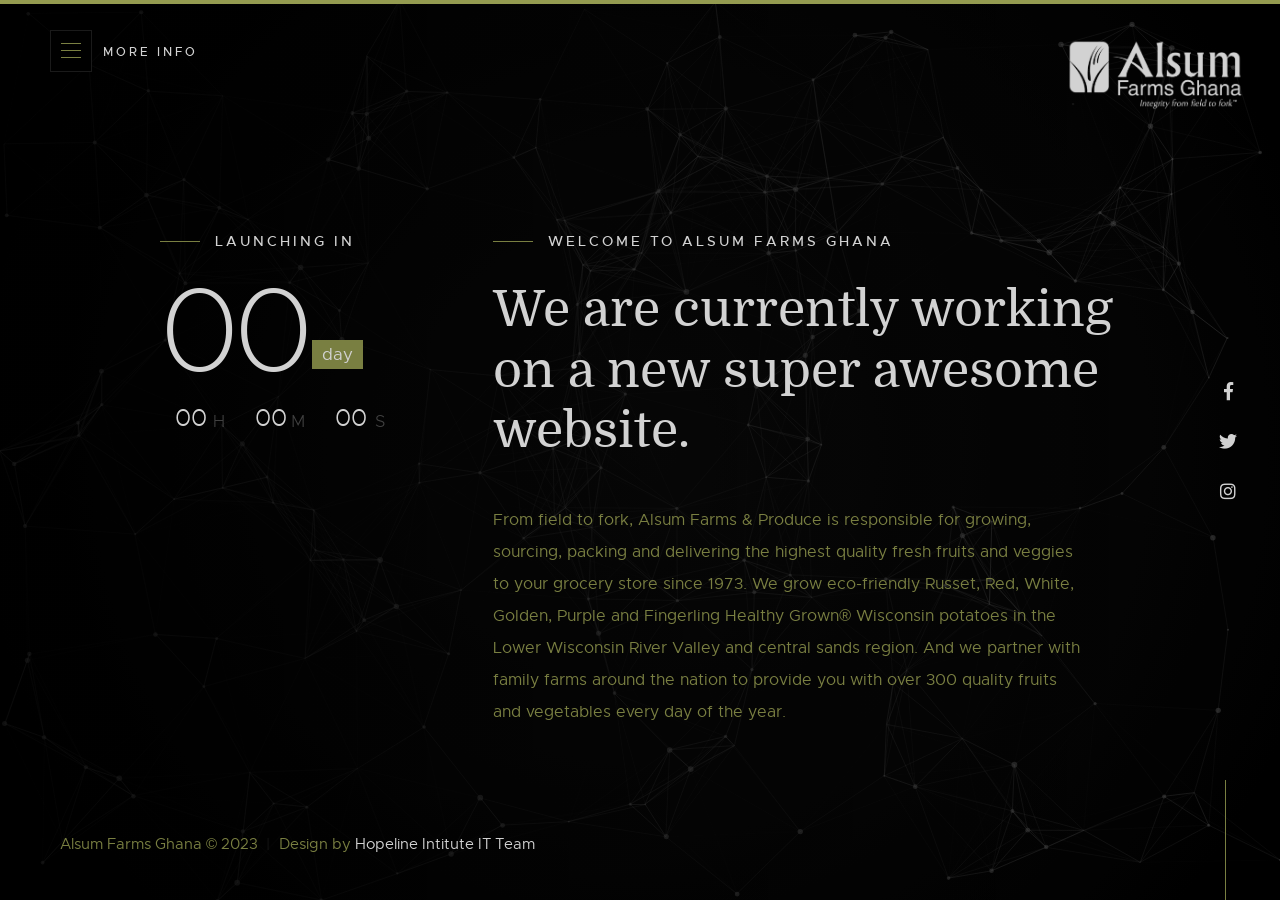
==== commit 17aae0bd: "updated contact" ====
--- a/index.html
+++ b/index.html
@@ -155,8 +155,8 @@
                 <div class="info-block">
                     <h3>Start A Conversation</h3>
                     <p>
-                        <a href="mailto:#0" class="info-email">info@alsumfarmsghana.com</a><br>
-                        <a href="tel:+18587338912" class="'info-phone">+233 553 -333-998</a>
+                        <a href="mailto:info@alsumfarmsghana.com" class="info-email">info@alsumfarmsghana.com</a><br>
+                        <a href="#" class="'info-phone">+233 302-521-588 | +233 243-066-320</a>
                     </p>
                 </div>
 
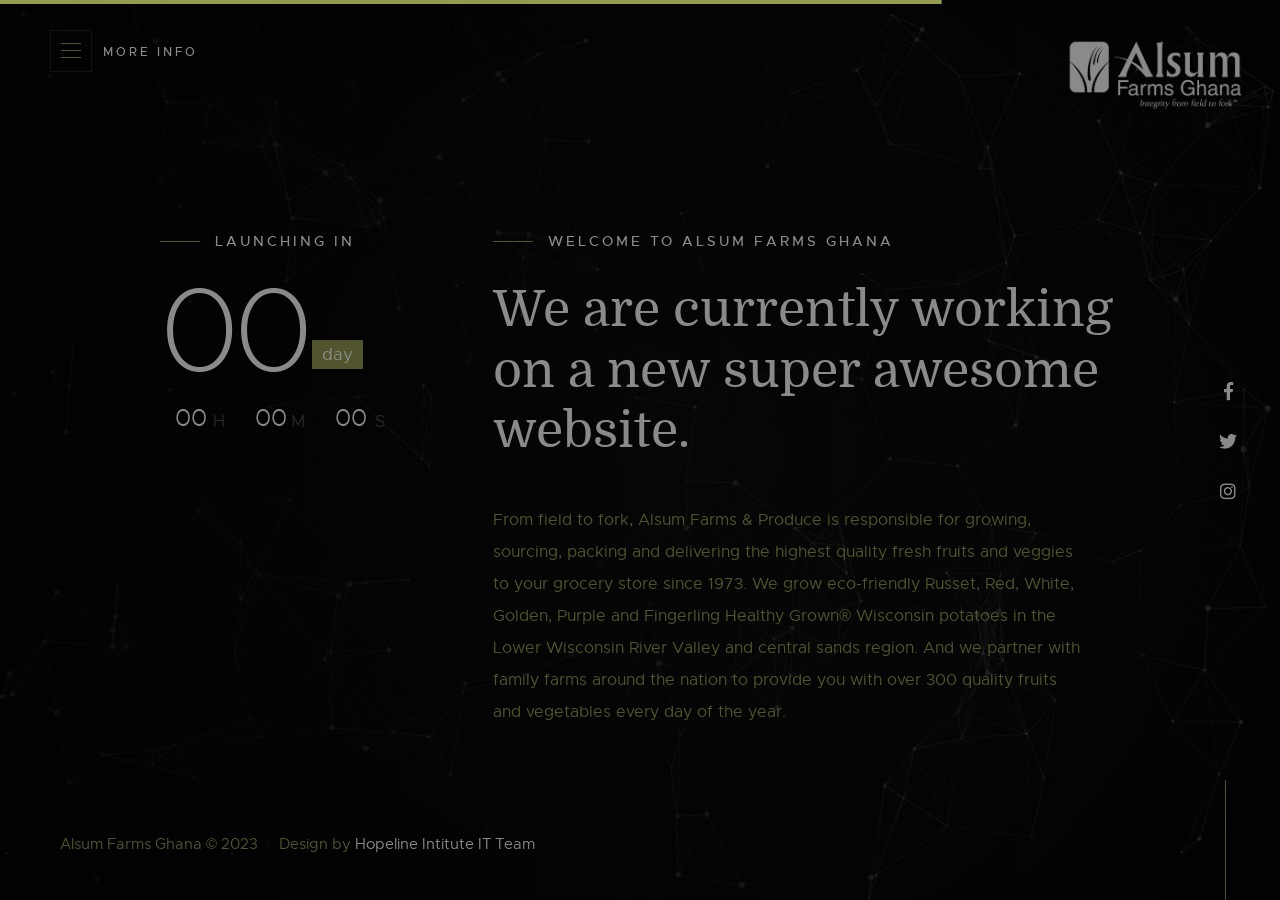
==== commit 3a779ba8: "updated typo" ====
--- a/index.html
+++ b/index.html
@@ -164,7 +164,7 @@
                     <h3>Visit Our Office</h3>
                     
                     <p class="info-address">
-                        Hopeline Intitute<br>
+                        Hopeline Institute<br>
                         Madina Social Welfare, Accra<br>
                         72 Boundary Road 
                     </p>
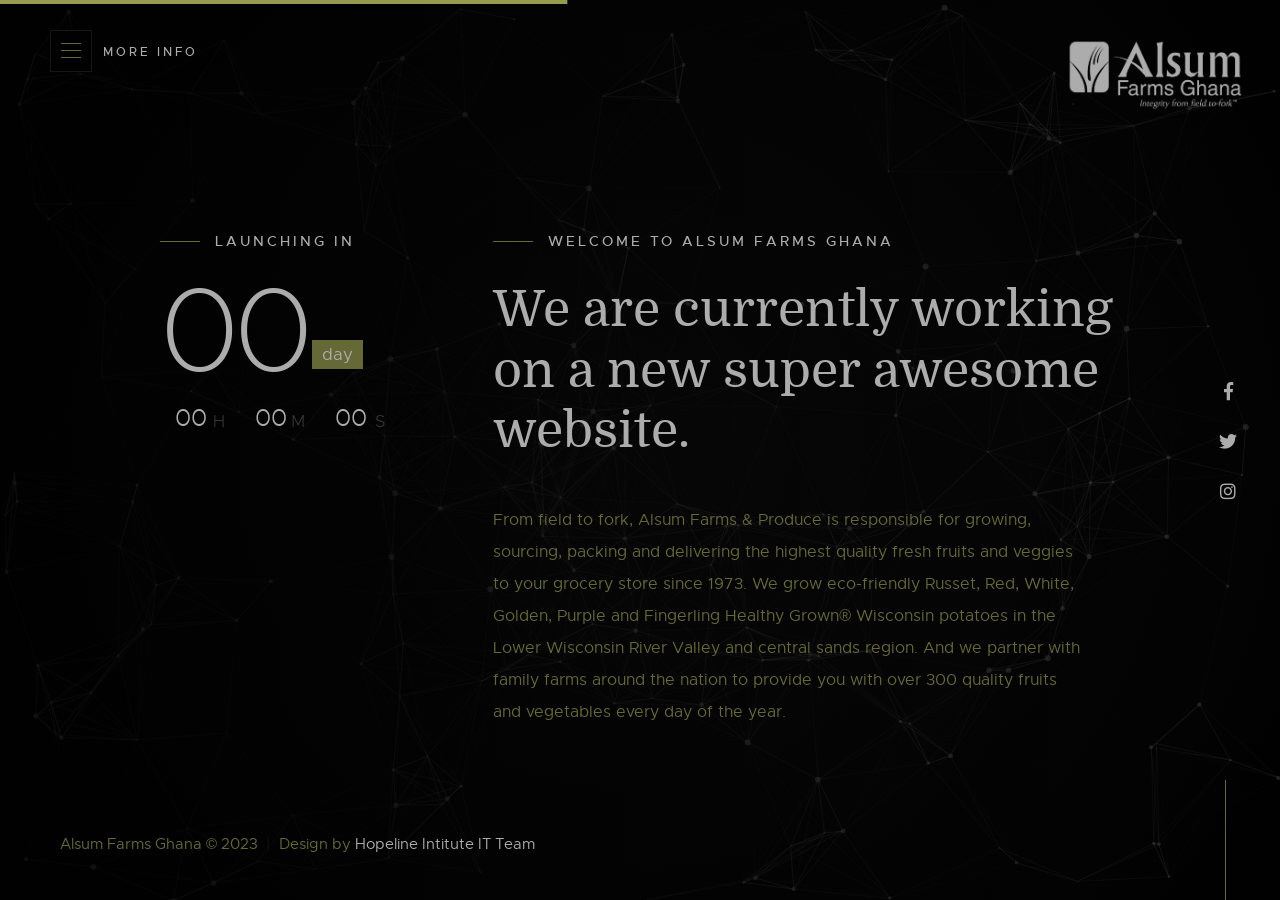
==== commit 52c96e68: "updated" ====
--- a/index.html
+++ b/index.html
@@ -44,7 +44,7 @@
         <div class="home-content">
 
             <div class="home-logo">
-                <a href="index-particles.html">
+                <a href="#">
                     <img src="logo.png" alt="Homepage" width="500">
                 </a>
             </div>
